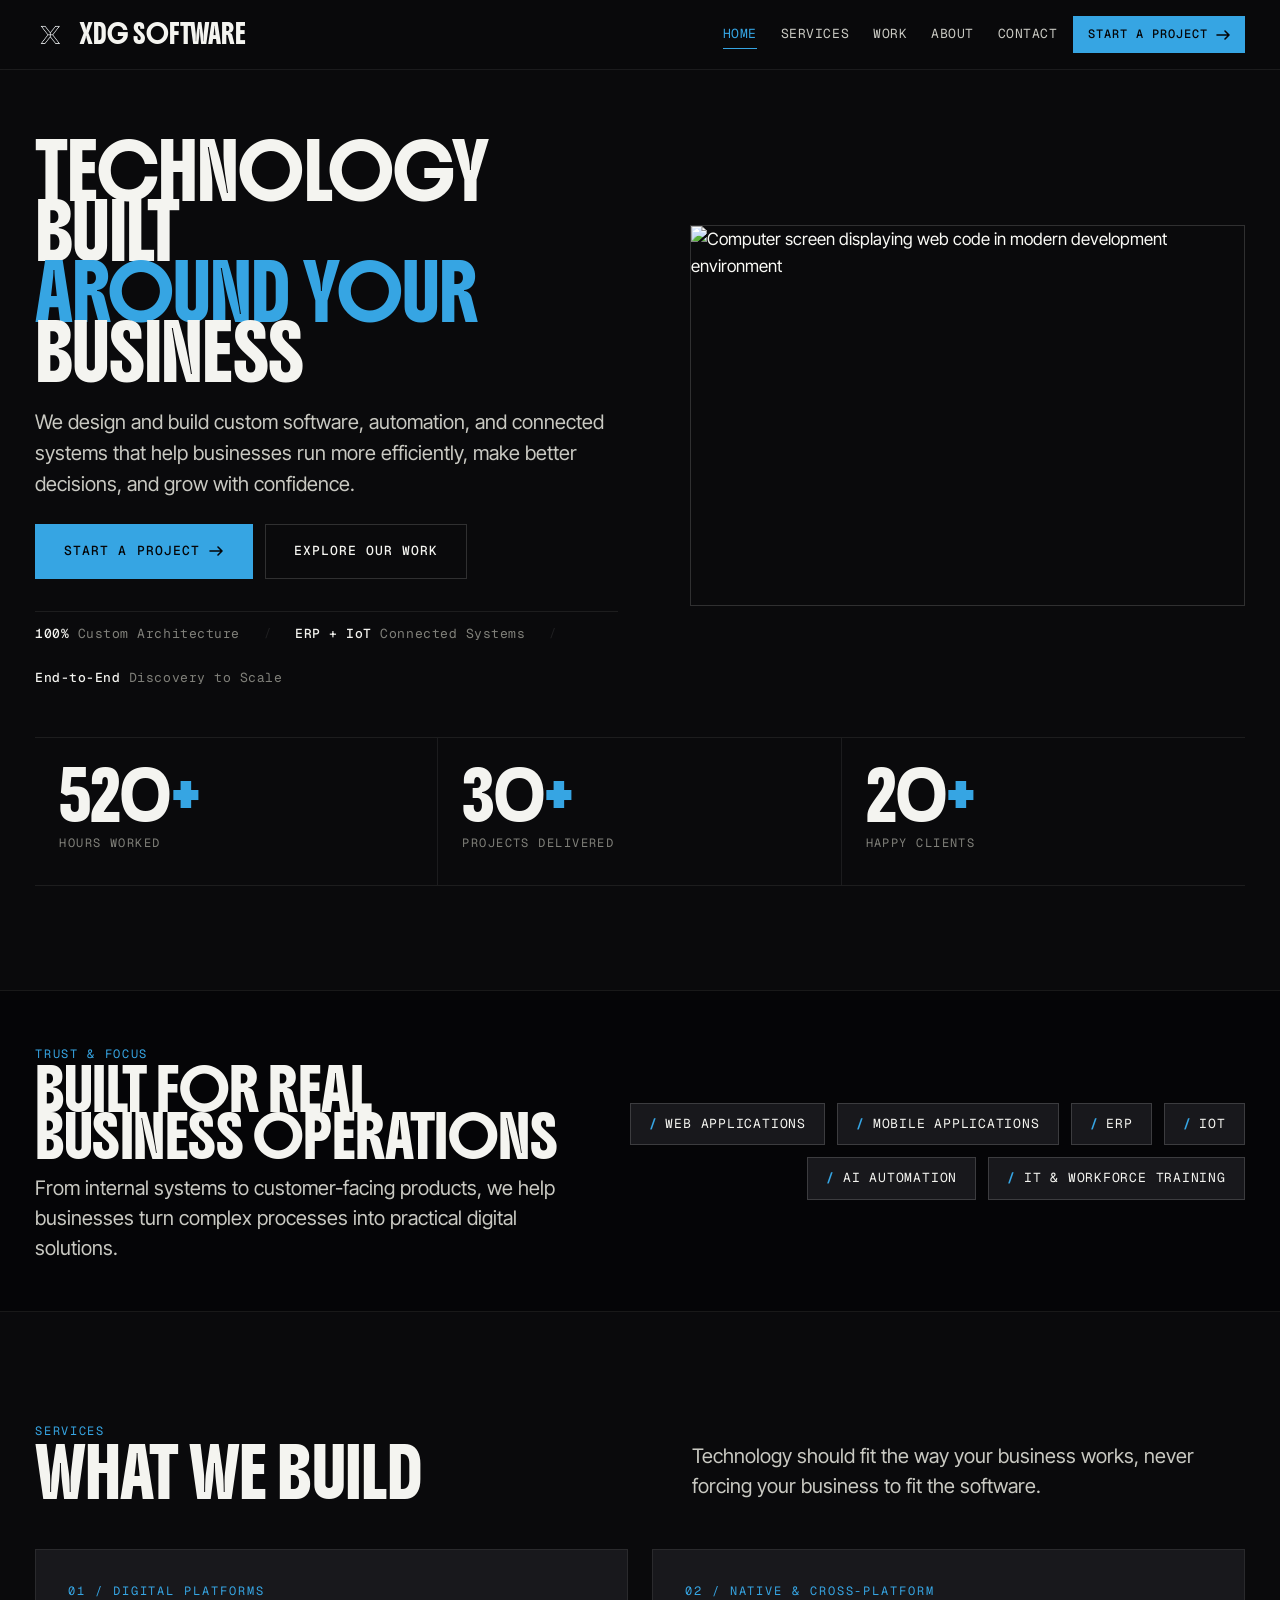
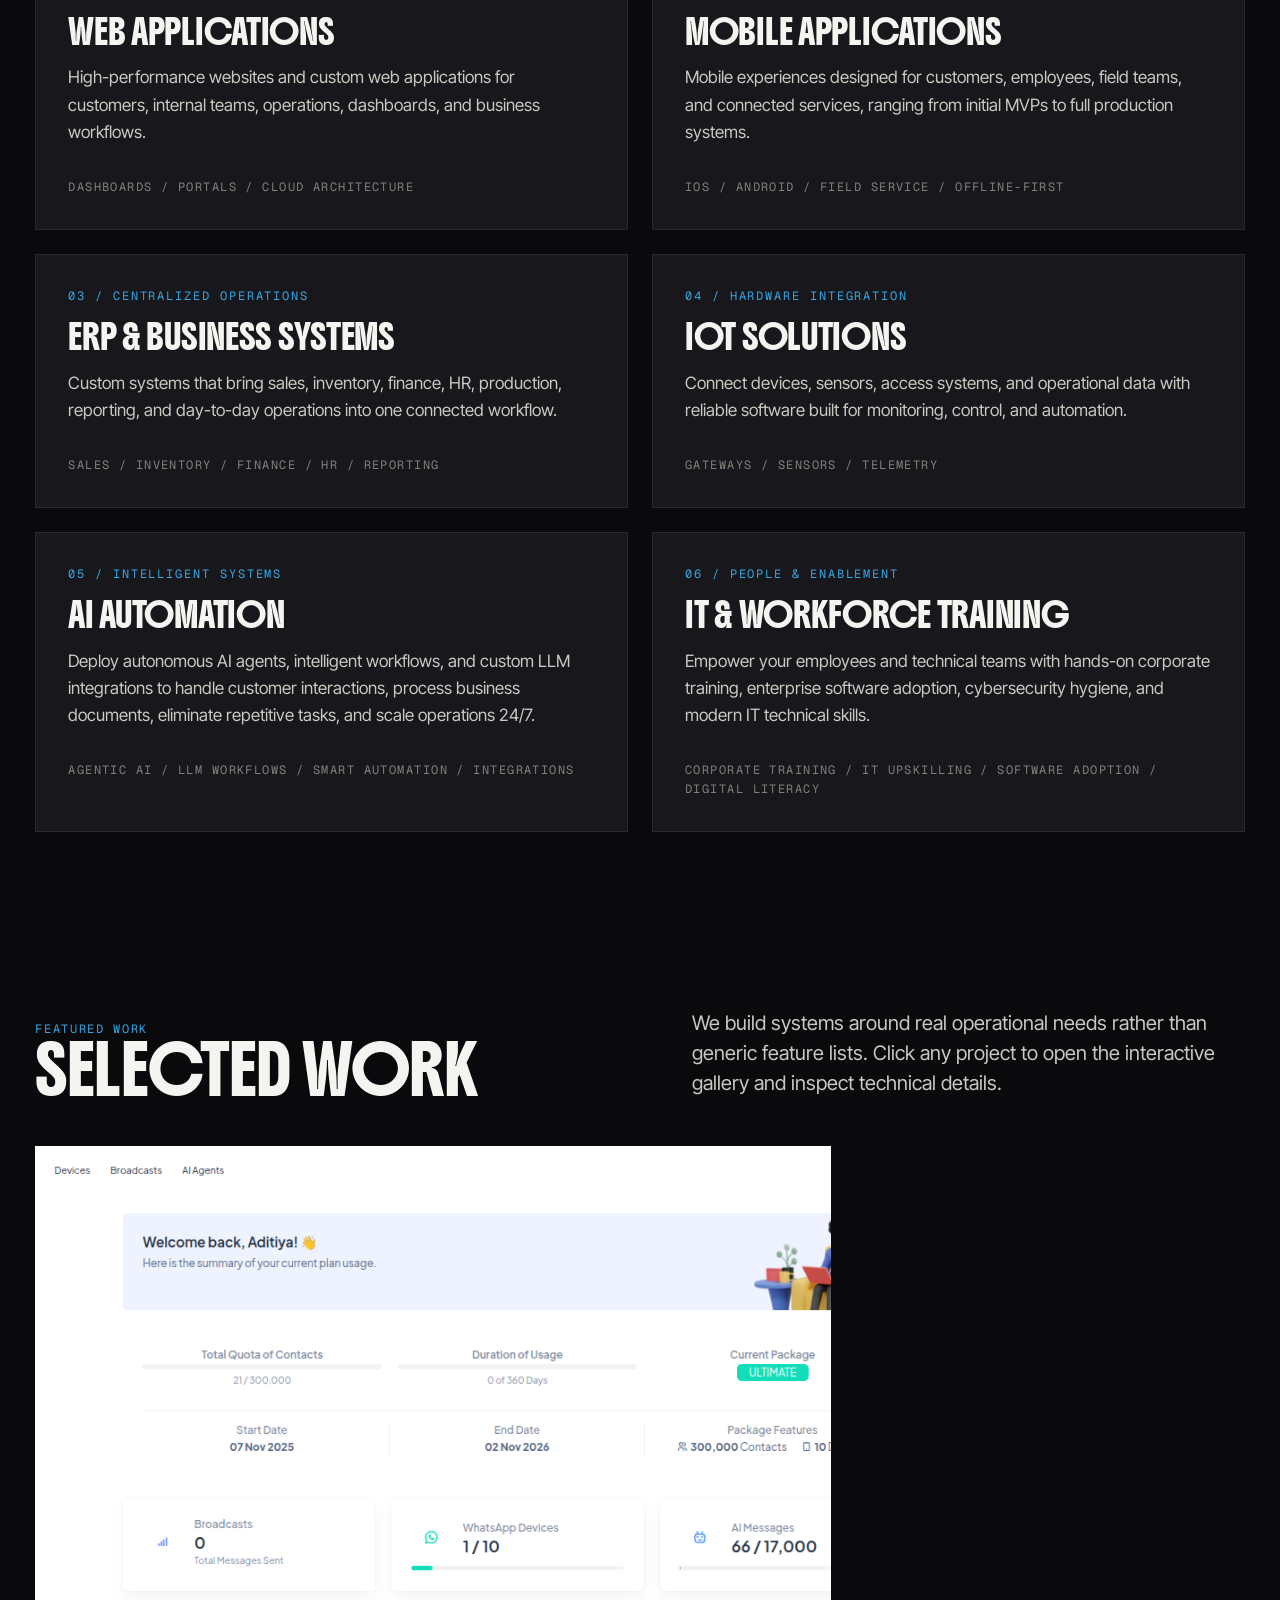
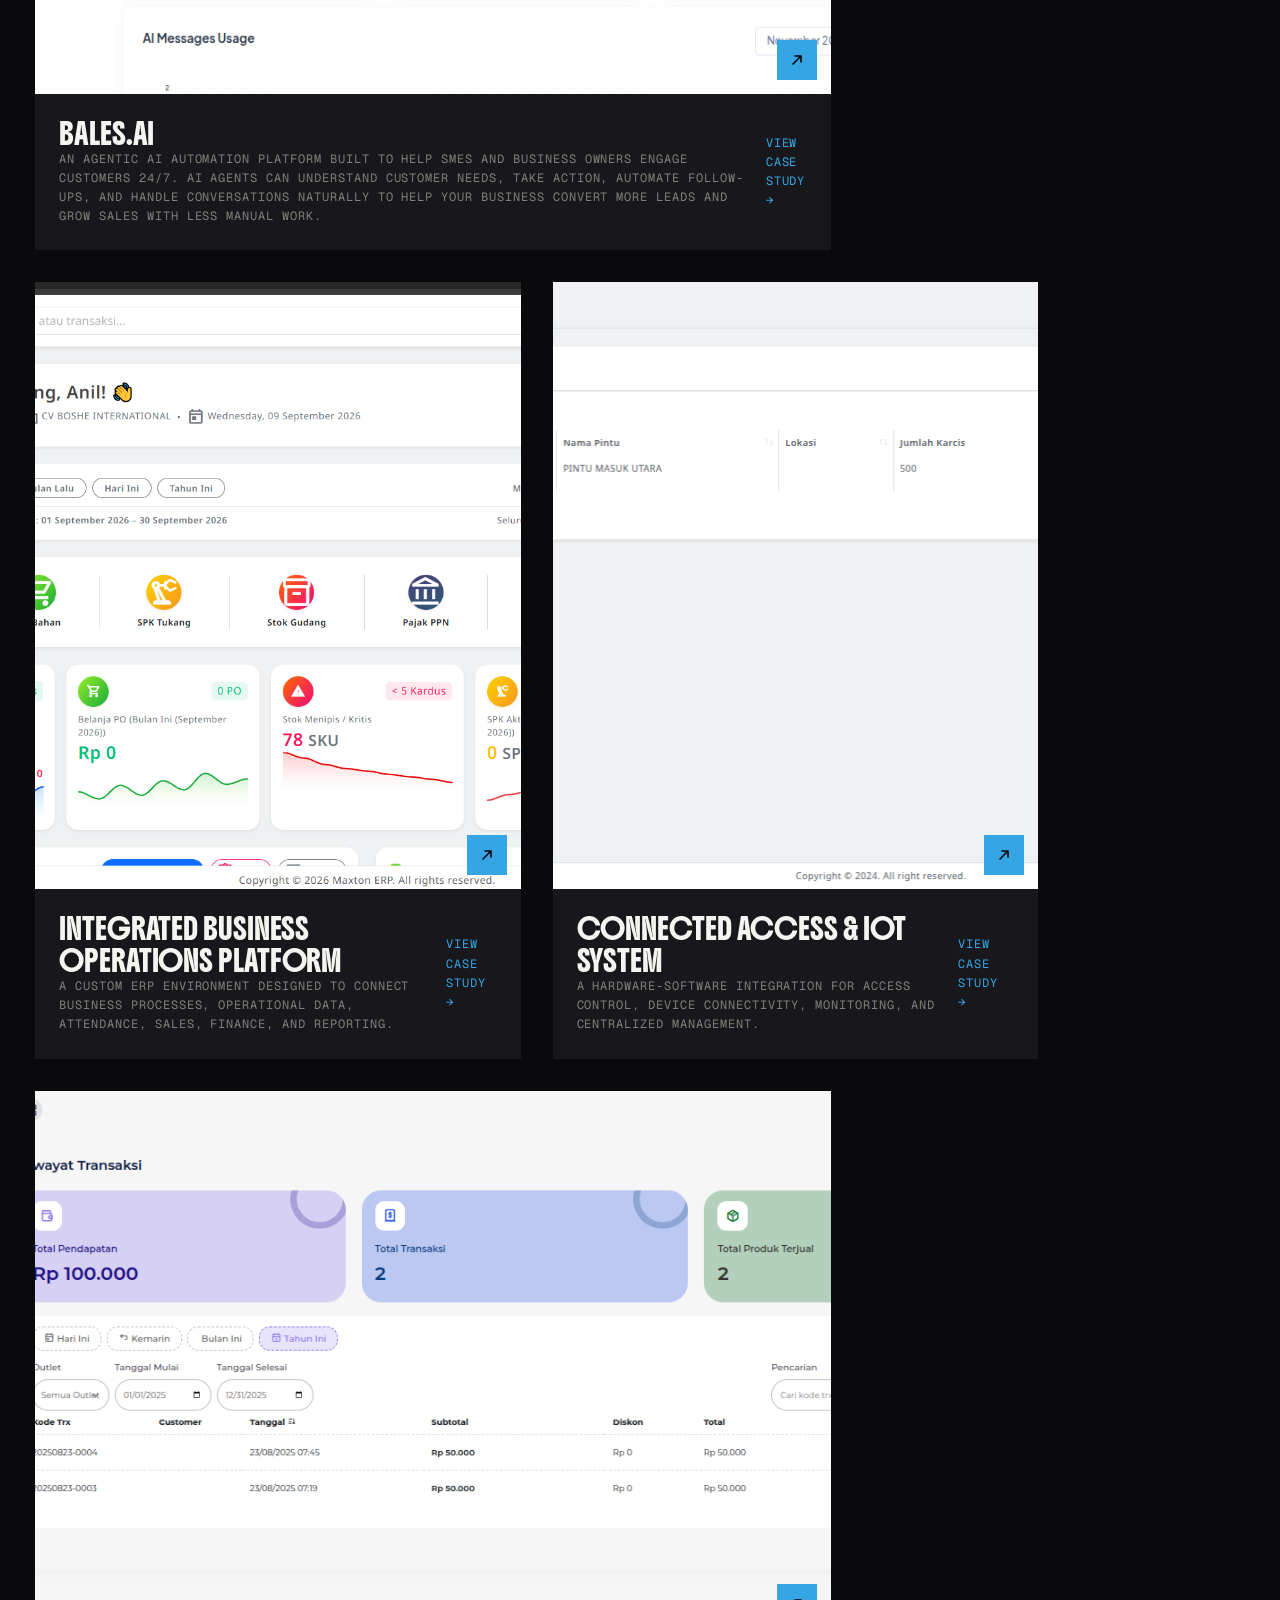
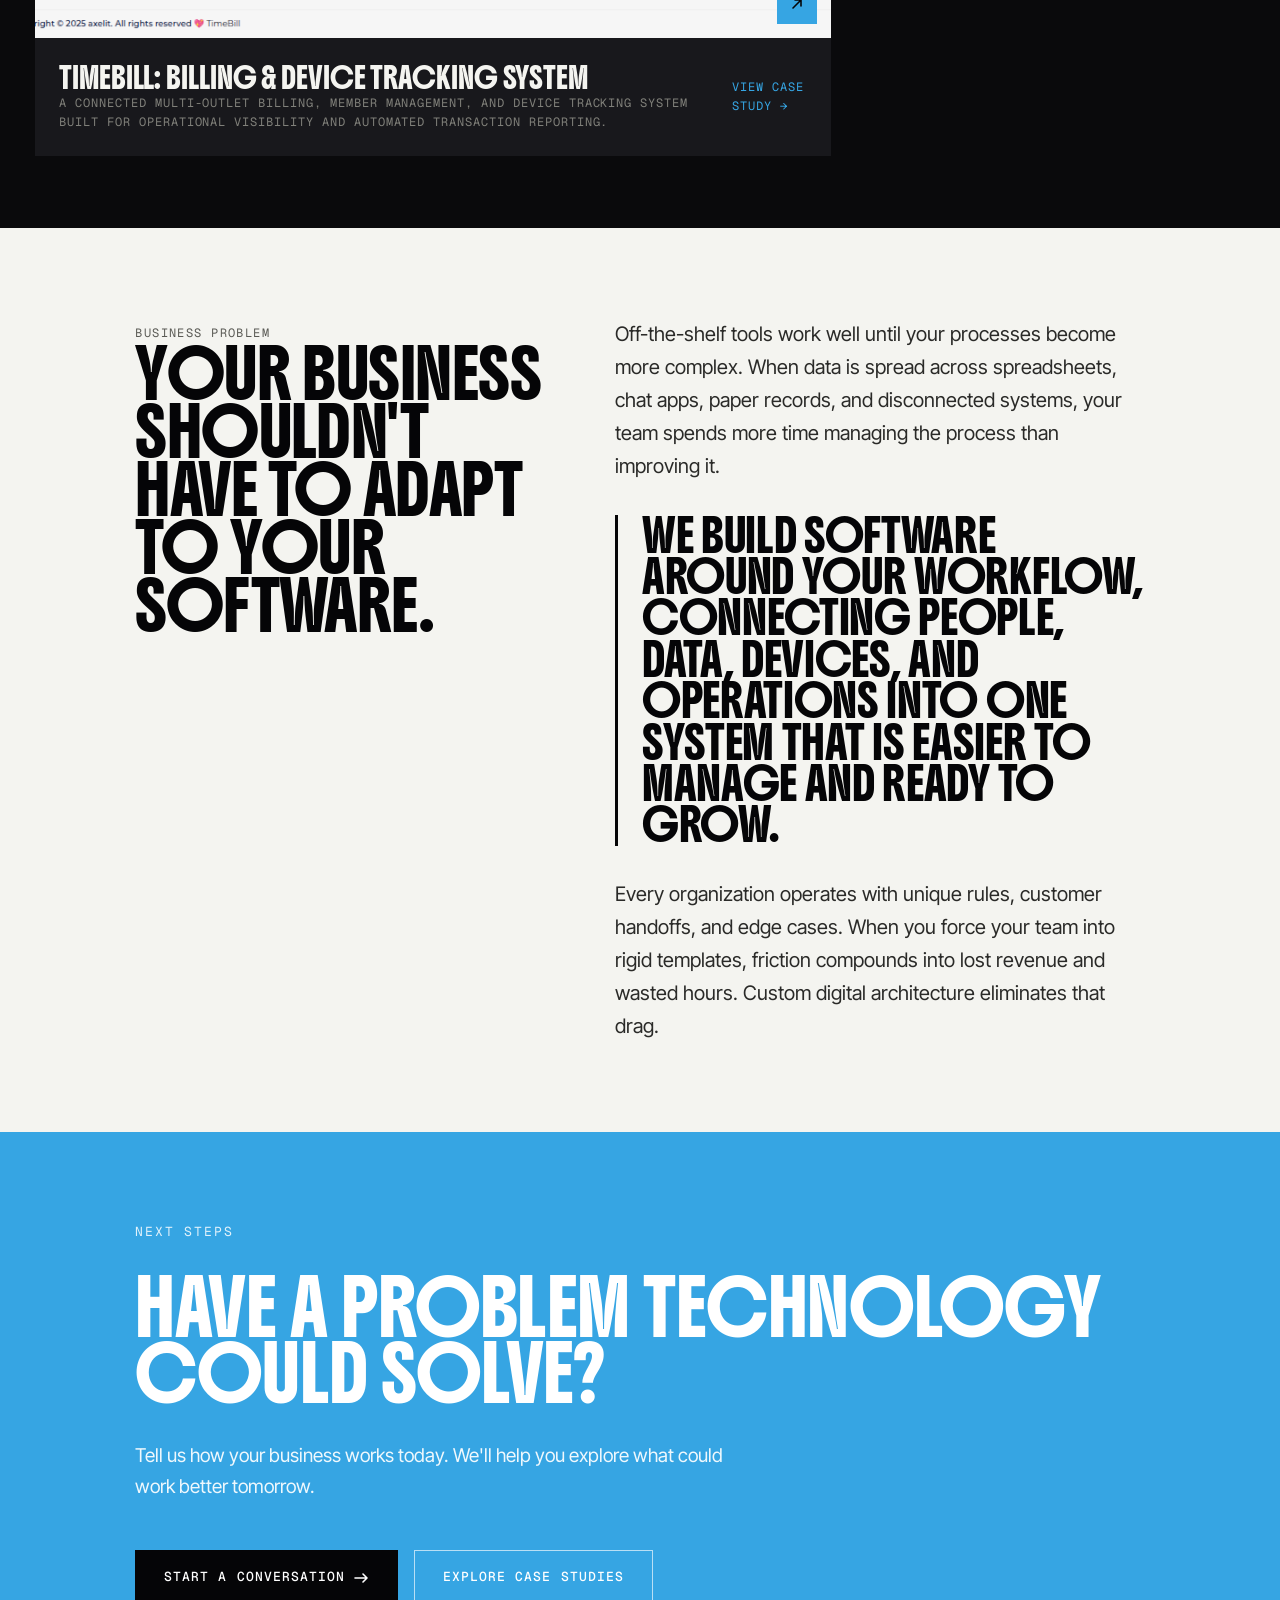
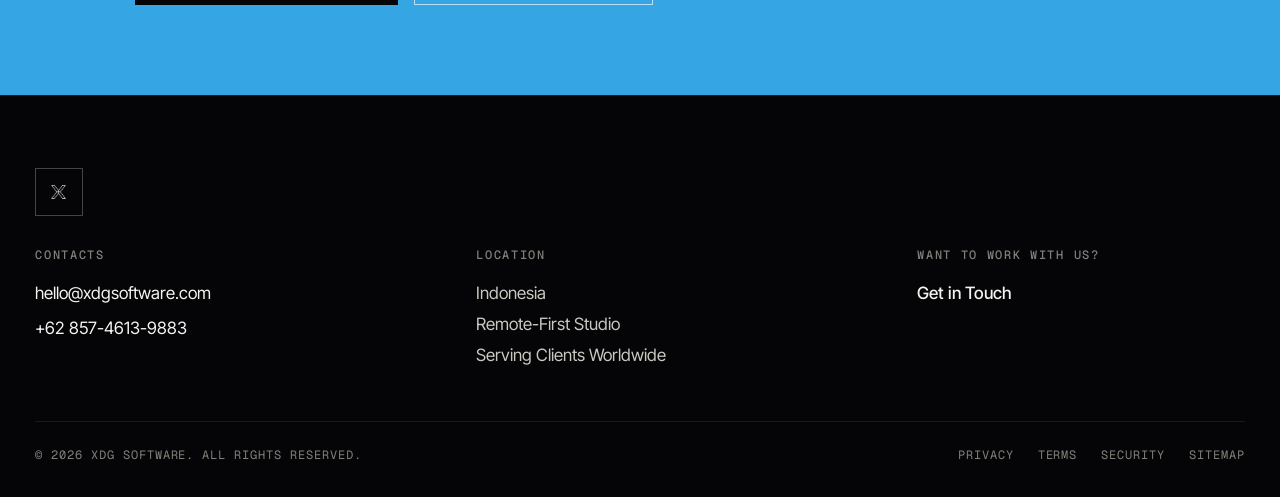
==== index.html @ 1c6751d5 "fix: change phone number" ====
<!doctype html>
<html lang="en">

<head>
  <meta charset="utf-8" />
  <meta name="viewport" content="width=device-width, initial-scale=1" />
  <title>XDG Software | Technology Built Around Your Business</title>
  <meta name="description"
    content="XDG Software is a B2B technology partner focused on custom software, web and mobile applications, ERP, IoT, automation, and system integration." />
  <link rel="preconnect" href="https://fonts.googleapis.com" />
  <link rel="preconnect" href="https://fonts.gstatic.com" crossorigin />
  <link rel="stylesheet"
    href="https://fonts.googleapis.com/css2?family=Boldonse&family=Inter+Tight:wght@400;500;600;700&family=Geist+Mono:wght@400;500&display=swap" />
  <link rel="icon" type="image/png" href="assets/img/xdg-logo.png" />
  <link rel="stylesheet" href="assets/css/styles.css" />
</head>

<body>
  <!-- Page Preloader with XDG Logo -->
  <div id="preloader" class="preloader" aria-hidden="true">
    <div class="preloader-inner">
      <div class="preloader-logo-wrap">
        <img src="assets/img/xdg-logo.png" alt="XDG Logo" class="preloader-logo" width="64" height="64" />
        <div class="preloader-glow"></div>
      </div>
      <div class="preloader-bar">
        <div class="preloader-progress"></div>
      </div>
      <div class="preloader-meta">
        <span>INITIALIZING</span>
        <span class="preloader-percent">0%</span>
      </div>
    </div>
  </div>

  <a class="skip-link" href="#main">Skip to content</a>

  <!-- Navigation -->
  <header class="site-header">
    <div class="container container--wide">
      <nav class="nav" aria-label="Primary">
        <a class="brand" href="index.html">
          <img class="brand-logo" src="assets/img/xdg-logo.png" alt="XDG Software Logo" width="32" height="32" />
          <span>XDG SOFTWARE</span>
        </a>
        <div class="nav-links" role="navigation">
          <a href="index.html" aria-current="page">Home</a>
          <a href="#services">Services</a>
          <a href="#work">Work</a>
          <a href="studio.html">About</a>
          <a href="contact.html">Contact</a>
        </div>
        <div class="nav-cta-row">
          <a href="contact.html" class="btn btn--primary btn--sm">Start a project
            <svg class="arrow" width="14" height="10" viewBox="0 0 14 10" fill="none" aria-hidden="true">
              <path d="M1 5h12m0 0L9 1m4 4L9 9" stroke="currentColor" stroke-width="1.6" stroke-linecap="round"
                stroke-linejoin="round" />
            </svg>
          </a>
          <button class="nav-toggle" aria-label="Open menu" aria-expanded="false" aria-controls="mobile-drawer"><span
              aria-hidden="true"></span></button>
        </div>
      </nav>
    </div>
  </header>

  <!-- Mobile Drawer -->
  <div class="mobile-drawer" id="mobile-drawer" aria-hidden="true">
    <button class="drawer-close" aria-label="Close menu">Close</button>
    <a href="index.html">Home</a>
    <a href="#services">Services</a>
    <a href="#work">Work</a>
    <a href="studio.html">About</a>
    <a href="contact.html">Contact</a>
  </div>

  <main id="main">

    <!-- HERO SECTION -->
    <section class="hero">
      <div class="container container--wide">
        <div class="hero-grid">
          <div class="hero-text">
           
            <h1 class="hero-headline">
              Technology Built<br />
              <span class="lime">Around Your</span><br />
              Business
            </h1>
            <p class="hero-sub">
              We design and build custom software, automation, and connected systems that help businesses run more
              efficiently, make better decisions, and grow with confidence.
            </p>
            <div class="hero-cta-row">
              <a class="btn btn--primary btn--lg" href="contact.html">Start a Project
                <svg class="arrow" width="16" height="10" viewBox="0 0 14 10" fill="none" aria-hidden="true">
                  <path d="M1 5h12m0 0L9 1m4 4L9 9" stroke="currentColor" stroke-width="1.6" stroke-linecap="round"
                    stroke-linejoin="round" />
                </svg>
              </a>
              <a class="btn btn--ghost btn--lg" href="#work">Explore Our Work</a>
            </div>
            <div class="hero-meta">
              <span><strong>100%</strong> Custom Architecture</span>
              <span class="meta-sep" aria-hidden="true">/</span>
              <span><strong>ERP + IoT</strong> Connected Systems</span>
              <span class="meta-sep" aria-hidden="true">/</span>
              <span><strong>End-to-End</strong> Discovery to Scale</span>
            </div>
          </div>

          <!-- Hero Media: Web Code Display -->
          <div class="hero-media reveal">
            <img src="assets/img/code/hero-code-unsplash-oxlxu2qukGE.jpg"
              alt="Computer screen displaying web code in modern development environment" width="1600" height="1067" />
          </div>
        </div>

        <!-- Stat Strip -->
        <div class="stat-strip">
          <div class="stat-cell">
            <div class="stat-num">520<span class="lime">+</span></div>
            <div class="stat-label">Hours Worked</div>
          </div>
          <div class="stat-cell">
            <div class="stat-num">30<span class="lime">+</span></div>
            <div class="stat-label">Projects Delivered</div>
          </div>
          <div class="stat-cell">
            <div class="stat-num">20<span class="lime">+</span></div>
            <div class="stat-label">Happy Clients</div>
          </div>
        </div>
      </div>
    </section>

    <!-- TRUST SECTION -->
    <section class="trust-strip">
      <div class="container container--wide">
        <div class="trust-inner">
          <div class="trust-copy">
            <span class="eyebrow">Trust &amp; Focus</span>
            <h2>Built for real business operations</h2>
            <p class="lede" style="margin: 0;">
              From internal systems to customer-facing products, we help businesses turn complex processes into
              practical digital solutions.
            </p>
          </div>
          <div class="trust-pills" aria-label="Core Capabilities">
            <span class="trust-pill">Web Applications</span>
            <span class="trust-pill">Mobile Applications</span>
            <span class="trust-pill">ERP</span>
            <span class="trust-pill">IoT</span>
            <span class="trust-pill">AI Automation</span>
            <span class="trust-pill">IT &amp; Workforce Training</span>
          </div>
        </div>
      </div>
    </section>

    <!-- SERVICES SECTION ("What We Build") -->
    <section id="services">
      <div class="container container--wide">
        <div class="section-head">
          <div>
            <span class="eyebrow">Services</span>
            <h2>What We Build</h2>
          </div>
          <p class="lede">
            Technology should fit the way your business works, never forcing your business to fit the software.
          </p>
        </div>

        <div class="cap-bento">
          <!-- Web Applications -->
          <article class="cap-card cap-card--wide reveal">
            <span class="cap-num">01 / Digital Platforms</span>
            <h3>Web Applications</h3>
            <p>High-performance websites and custom web applications for customers, internal teams, operations,
              dashboards, and business workflows.</p>
            <span class="label">Dashboards / Portals / Cloud Architecture</span>
          </article>

          <!-- Mobile Applications -->
          <article class="cap-card cap-card--wide reveal">
            <span class="cap-num">02 / Native &amp; Cross-Platform</span>
            <h3>Mobile Applications</h3>
            <p>Mobile experiences designed for customers, employees, field teams, and connected services, ranging from
              initial MVPs to full production systems.</p>
            <span class="label">iOS / Android / Field Service / Offline-First</span>
          </article>

          <!-- ERP & Business Systems -->
          <article class="cap-card cap-card--wide reveal">
            <span class="cap-num">03 / Centralized Operations</span>
            <h3>ERP &amp; Business Systems</h3>
            <p>Custom systems that bring sales, inventory, finance, HR, production, reporting, and day-to-day operations
              into one connected workflow.</p>
            <span class="label">Sales / Inventory / Finance / HR / Reporting</span>
          </article>

          <!-- IoT Solutions -->
          <article class="cap-card cap-card--wide reveal">
            <span class="cap-num">04 / Hardware Integration</span>
            <h3>IoT Solutions</h3>
            <p>Connect devices, sensors, access systems, and operational data with reliable software built for
              monitoring, control, and automation.</p>
            <span class="label">Gateways / Sensors / Telemetry</span>
          </article>

          <!-- AI Automation -->
          <article class="cap-card cap-card--wide reveal">
            <span class="cap-num">05 / Intelligent Systems</span>
            <h3>AI Automation</h3>
            <p>Deploy autonomous AI agents, intelligent workflows, and custom LLM integrations to handle customer
              interactions, process business documents, eliminate repetitive tasks, and scale operations 24/7.</p>
            <span class="label">Agentic AI / LLM Workflows / Smart Automation / Integrations</span>
          </article>

          <!-- IT & Workforce Training -->
          <article class="cap-card cap-card--wide reveal">
            <span class="cap-num">06 / People &amp; Enablement</span>
            <h3>IT &amp; Workforce Training</h3>
            <p>Empower your employees and technical teams with hands-on corporate training, enterprise software
              adoption, cybersecurity hygiene, and modern IT technical skills.</p>
            <span class="label">Corporate Training / IT Upskilling / Software Adoption / Digital Literacy</span>
          </article>
        </div>
      </div>
    </section>

    <!-- FEATURED WORK / SELECTED WORK -->
    <section id="work" class="snug">
      <div class="container container--wide">
        <div class="section-head">
          <div>
            <span class="eyebrow">Featured Work</span>
            <h2>Selected Work</h2>
          </div>
          <p class="lede">
            We build systems around real operational needs rather than generic feature lists. Click any project to open
            the interactive gallery and inspect technical details.
          </p>
        </div>

        <div class="work-grid">
          <!--Bales.ai -->
          <a class="work-item work-item--xl reveal" href="#work" data-open-project="bales"
            aria-label="View Sports & Live Operations Platform case study and screenshots gallery">
            <div class="wm">
              <img src="assets/img/projects/balesiaja/User/Dashboards-Bales-ai.png"
                alt="An Agentic AI platform that helps businesses automate customer conversations, lead engagement, and follow-ups across multiple channels. Bales.ai combines intelligent AI agents, real-time automation, and business integrations to engage customers 24/7, take action autonomously, and turn more conversations into sales" />
              <span class="wm-arrow" aria-hidden="true">
                <svg width="14" height="14" viewBox="0 0 14 14" fill="none">
                  <path d="M3 11L11 3M11 3H5M11 3V9" stroke="currentColor" stroke-width="1.6" stroke-linecap="round" />
                </svg>
              </span>
            </div>
            <div class="work-meta">
              <div>
                <div class="wm-title">Bales.ai</div>
                <div class="wm-cap">An Agentic AI automation platform built to help SMEs and business owners engage
                  customers 24/7. AI agents can understand customer needs, take action, automate follow-ups, and handle
                  conversations naturally to help your business convert more leads and grow sales with less manual work.
                </div>
              </div>
              <div class="wm-cap"><span class="lime-text">View Case Study &rarr;</span></div>
            </div>
          </a>

          <!-- Project 2: Integrated Business Operations Platform (ERP App) -->
          <a class="work-item work-item--md reveal" href="#work" data-open-project="erp"
            aria-label="View Integrated Business Operations Platform ERP case study and screenshots gallery">
            <div class="wm">
              <img src="assets/img/projects/erp/erp-dashboard.png"
                alt="Integrated Business Operations Platform ERP Dashboard showing enterprise metrics, ledger tables, and process management" />
              <span class="wm-arrow" aria-hidden="true">
                <svg width="14" height="14" viewBox="0 0 14 14" fill="none">
                  <path d="M3 11L11 3M11 3H5M11 3V9" stroke="currentColor" stroke-width="1.6" stroke-linecap="round" />
                </svg>
              </span>
            </div>
            <div class="work-meta">
              <div>
                <div class="wm-title">Integrated Business Operations Platform</div>
                <div class="wm-cap">A custom ERP environment designed to connect business processes, operational data,
                  attendance, sales, finance, and reporting.</div>
              </div>
              <div class="wm-cap"><span class="lime-text">View Case Study &rarr;</span></div>
            </div>
          </a>

          <!-- Project 3: Connected Access & IoT System (Smart Parking) -->
          <a class="work-item work-item--md reveal" href="#work" data-open-project="parking"
            aria-label="View Connected Access & IoT System case study and screenshots gallery">
            <div class="wm">
              <img src="assets/img/projects/parking/Manajemen-Data-Pintu-11-11-2025_09_57_AMshow.png"
                alt="Connected Access & IoT System door and gate telemetry control console" />
              <span class="wm-arrow" aria-hidden="true">
                <svg width="14" height="14" viewBox="0 0 14 14" fill="none">
                  <path d="M3 11L11 3M11 3H5M11 3V9" stroke="currentColor" stroke-width="1.6" stroke-linecap="round" />
                </svg>
              </span>
            </div>
            <div class="work-meta">
              <div>
                <div class="wm-title">Connected Access &amp; IoT System</div>
                <div class="wm-cap">A hardware-software integration for access control, device connectivity, monitoring,
                  and centralized management.</div>
              </div>
              <div class="wm-cap"><span class="lime-text">View Case Study &rarr;</span></div>
            </div>
          </a>

          <!-- Project 4: TimeBill: Billing & Device Tracking System -->
          <a class="work-item work-item--xl reveal" href="#work" data-open-project="timebill"
            aria-label="View TimeBill Billing & Device Tracking System case study and screenshots gallery">
            <div class="wm">
              <img src="assets/img/projects/timebill/trx-repos.png"
                alt="TimeBill transaction reporting and device billing management interface" />
              <span class="wm-arrow" aria-hidden="true">
                <svg width="14" height="14" viewBox="0 0 14 14" fill="none">
                  <path d="M3 11L11 3M11 3H5M11 3V9" stroke="currentColor" stroke-width="1.6" stroke-linecap="round" />
                </svg>
              </span>
            </div>
            <div class="work-meta">
              <div>
                <div class="wm-title">TimeBill: Billing &amp; Device Tracking System</div>
                <div class="wm-cap">A connected multi-outlet billing, member management, and device tracking system
                  built for operational visibility and automated transaction reporting.</div>
              </div>
              <div class="wm-cap"><span class="lime-text">View Case Study &rarr;</span></div>
            </div>
          </a>
        </div>
      </div>
    </section>

    <!-- BUSINESS PROBLEM SECTION (Reverse Tile Paper Section) -->
    <section class="chapter tile-section">
      <div class="container container--narrow">
        <div class="chapter-grid">
          <div>
            <span class="label">Business Problem</span>
            <h2>Your Business Shouldn't Have to Adapt to Your Software.</h2>
          </div>
          <div class="chapter-body">
            <p>
              Off-the-shelf tools work well until your processes become more complex. When data is spread across
              spreadsheets, chat apps, paper records, and disconnected systems, your team spends more time managing the
              process than improving it.
            </p>
            <blockquote class="pull-quote">
              We build software around your workflow, connecting people, data, devices, and operations into one system
              that is easier to manage and ready to grow.
            </blockquote>
            <p>
              Every organization operates with unique rules, customer handoffs, and edge cases. When you force your team
              into rigid templates, friction compounds into lost revenue and wasted hours. Custom digital architecture
              eliminates that drag.
            </p>
          </div>
        </div>
      </div>
    </section>



    <!-- FINAL CTA SECTION -->
    <section class="closing-cta">
      <div class="container container--narrow">
        <span class="label" style="color: rgba(255,255,255,0.85);">Next Steps</span>
        <h2>Have a Problem Technology Could Solve?</h2>
        <p class="lede">
          Tell us how your business works today. We'll help you explore what could work better tomorrow.
        </p>
        <div class="cta-row">
          <a class="btn btn--dark btn--lg" href="contact.html">Start a Conversation
            <svg class="arrow" width="16" height="10" viewBox="0 0 14 10" fill="none" aria-hidden="true">
              <path d="M1 5h12m0 0L9 1m4 4L9 9" stroke="currentColor" stroke-width="1.6" stroke-linecap="round"
                stroke-linejoin="round" />
            </svg>
          </a>
          <a class="btn btn--ghost btn--lg" href="#work">Explore Case Studies</a>
        </div>
      </div>
    </section>

  </main>

  <!-- Interactive Project Detail Gallery Modal -->
  <div class="modal-overlay" id="project-modal" aria-hidden="true" role="dialog" aria-modal="true">
    <div class="modal-window">
      <div class="modal-header">
        <div>
          <span class="modal-tag">Project Detail Gallery</span>
          <h3 class="modal-title">Project Title</h3>
        </div>
        <button class="modal-close-btn" aria-label="Close project modal">&times;</button>
      </div>
      <div class="modal-body">
        <div class="modal-main-image">
          <img src="" alt="Selected project preview screenshot" />
        </div>
        <div class="modal-thumbs" aria-label="Screenshot gallery thumbnails">
          <!-- Populated dynamically by site.js -->
        </div>
        <p class="modal-desc">Project description and operational details.</p>
      </div>
    </div>
  </div>

  <!-- FOOTER -->
  <footer class="site-footer">
    <div class="container container--wide">
      <div class="footer-header">
        <a href="index.html" class="footer-logo-circle" aria-label="XDG Software Home">
          <img src="assets/img/xdg-logo.png" alt="XDG Software Logo" width="24" height="24" />
        </a>
      </div>
      <div class="footer-top">
        <div class="footer-col">
          <h4>Contacts</h4>
          <div class="footer-contact-list">
            <a href="mailto:hello@xdgsoftware.com">hello@xdgsoftware.com</a>
            <a href="https://wa.me/6285746139883" target="_blank" rel="noopener">+62 857-4613-9883</a>
          </div>
        </div>
        <div class="footer-col">
          <h4>Location</h4>
          <p>Indonesia</p>
          <p>Remote-First Studio</p>
          <p>Serving Clients Worldwide</p>
        </div>
        <div class="footer-col">
          <h4>Want to work with us?</h4>
          <div>
            <a href="contact.html" class="footer-touch-link">Get in Touch</a>
          </div>
        </div>
      </div>
      <div class="footer-bottom">
        <span>&copy; 2026 XDG Software. All rights reserved.</span>
        <div class="footer-meta-links">
          <a href="#">Privacy</a>
          <a href="#">Terms</a>
          <a href="#">Security</a>
          <a href="#">Sitemap</a>
        </div>
      </div>
    </div>
  </footer>

  <script src="assets/js/site.js" defer></script>
</body>

</html>
---- assets/css/styles.css ----
/* ============================================================================
   Brivon — Modern Photography Studio HTML Template
   Free template by html.design.
   Visual direction: editorial-brutalist photography studio. Near-black ground
   throughout (#0A0A0C), paper-ivory text (#F4F4F0), one electric lime accent
   (#D4FF3D) used sparingly on tags, hover states, and signature micro-elements.
   Display in Boldonse (heavy condensed display, line-height 1.25), body in
   Inter Tight, captions in Geist Mono. Designed for commercial photographers,
   editorial studios, documentary teams, and visual-arts producers.
   No editorial serif, no cream zone, no warm earth — palette is intentionally
   cool-dark with one saturated accent.
   ============================================================================ */

/* ---------- 1. Tokens ---------------------------------------------------- */
:root {
  /* Palette — charcoal ground + electric lime accent.
     Distinct from every shipped html.design template. */
  --ink-000: #050507;
  /* deepest — used behind hero photo */
  --ink-deep: #0A0A0C;
  /* primary surface, body bg */
  --ink: #111114;
  /* default cards / sections */
  --ink-card: #18181C;
  /* elevated card body */
  --ink-elev: #232328;
  /* hover / next elevation */
  --ink-line: rgba(244, 244, 240, 0.08);
  --ink-line-soft: rgba(244, 244, 240, 0.04);
  --ink-rule: rgba(244, 244, 240, 0.16);

  --paper: #F4F4F0;
  /* primary text on dark */
  --paper-soft: #C9C9C2;
  /* secondary text */
  --paper-mute: #80807A;
  /* tertiary / captions */
  --paper-deep: #5A5A55;
  /* hairlines / quiet labels */
  --paper-tile: #F4F4F0;
  /* reverse-tile background */
  --paper-tile-2: #E5E5DE;
  /* alt reverse tile */

  --lime: #36a5e3;
  /* signature accent — electric lime */
  --lime-soft: #51b1e9;
  /* lighter variant */
  --lime-deep: #4090be;
  /* hover / pressed */
  --lime-glow: rgba(212, 255, 61, 0.20);

  --cobalt: #1A2EFF;
  /* tiny secondary — used once on prints CTA hover only */

  /* Semantic surfaces */
  --bg: var(--ink-deep);
  --bg-alt: var(--ink-000);
  --bg-card: var(--ink-card);
  --bg-elev: var(--ink-elev);
  --bg-tile: var(--paper-tile);
  /* reverse-mode sections */

  --fg: var(--paper);
  --fg-soft: var(--paper-soft);
  --fg-mute: var(--paper-mute);
  --fg-deep: var(--paper-deep);
  --fg-on-tile: var(--ink-deep);
  --fg-on-tile-mute: #5A5A55;

  --rule: var(--ink-line);
  --rule-strong: var(--ink-rule);
  --rule-lime: rgba(212, 255, 61, 0.35);

  --primary: var(--lime);
  --primary-deep: var(--lime-deep);
  --accent: var(--lime);

  /* Typography — Boldonse display, Inter Tight body, Geist Mono captions.
     Per memory: Boldonse needs line-height 1.25 minimum, never below 1.15. */
  --font-display: 'Boldonse', 'Inter Tight', system-ui, -apple-system, sans-serif;
  --font-body: 'Inter Tight', system-ui, -apple-system, 'Segoe UI', Roboto, sans-serif;
  --font-mono: 'Geist Mono', 'IBM Plex Mono', ui-monospace, 'SF Mono', Menlo, Consolas, monospace;

  --text-xs: 0.75rem;
  --text-sm: 0.8125rem;
  --text-base: clamp(1rem, 0.94rem + 0.28vw, 1.0625rem);
  --text-lg: clamp(1.125rem, 1rem + 0.45vw, 1.25rem);
  --text-xl: clamp(1.25rem, 1.1rem + 0.6vw, 1.5rem);
  --text-2xl: clamp(1.5rem, 1.25rem + 0.95vw, 2rem);
  --text-3xl: clamp(1.75rem, 1.35rem + 1.4vw, 2.5rem);
  --text-4xl: clamp(1.85rem, 1.35rem + 2vw, 3.25rem);
  --text-5xl: clamp(2.15rem, 1.5rem + 2.7vw, 4.25rem);
  --text-mega: clamp(2rem, 1.35rem + 2.4vw, 3.5rem);

  /* Spacing */
  --space-1: 0.25rem;
  --space-2: 0.5rem;
  --space-3: 0.75rem;
  --space-4: 1rem;
  --space-5: 1.5rem;
  --space-6: 2rem;
  --space-7: 3rem;
  --space-8: 4.5rem;
  --space-9: 6.5rem;
  --space-10: 9rem;
  --space-11: 12rem;

  --radius-xs: 0;
  --radius-sm: 0;
  --radius: 0;
  --radius-lg: 0;
  --radius-xl: 0;
  --radius-2xl: 0;
  --radius-full: 0;

  --container: 1340px;
  --container-wide: 1480px;
  --container-narrow: 1080px;
  --gutter: clamp(1.25rem, 1rem + 1.5vw, 2.25rem);

  --shadow-xs: 0 1px 2px rgba(0, 0, 0, 0.45);
  --shadow-sm: 0 4px 12px rgba(0, 0, 0, 0.4);
  --shadow: 0 16px 36px -12px rgba(0, 0, 0, 0.55);
  --shadow-md: 0 24px 56px -18px rgba(0, 0, 0, 0.55);
  --shadow-lg: 0 48px 96px -32px rgba(0, 0, 0, 0.6);
  --shadow-lime: 0 22px 60px -22px rgba(212, 255, 61, 0.25);

  --ease-out: cubic-bezier(0.16, 1, 0.3, 1);
  --ease-in-out: cubic-bezier(0.65, 0, 0.35, 1);
  --dur-fast: 180ms;
  --dur-base: 320ms;
  --dur-slow: 620ms;
}

/* ---------- 2. Reset / base --------------------------------------------- */
*,
*::before,
*::after {
  box-sizing: border-box;
  border-radius: 0 !important;
}

html {
  -webkit-text-size-adjust: 100%;
  scroll-behavior: smooth;
  background: var(--bg);
  overflow-x: hidden;
}

body {
  margin: 0;
  background: var(--bg);
  color: var(--fg);
  font-family: var(--font-body);
  font-size: var(--text-base);
  line-height: 1.6;
  -webkit-font-smoothing: antialiased;
  -moz-osx-font-smoothing: grayscale;
  text-rendering: optimizeLegibility;
  overflow-x: hidden;
  width: 100%;
}

img,
svg,
video {
  max-width: 100%;
  height: auto;
  display: block;
  border-radius: 0 !important;
  box-shadow: none !important;
}

blockquote,
figure {
  margin: 0;
  padding: 0;
}

a {
  color: inherit;
  text-decoration: none;
}

button {
  font: inherit;
  cursor: pointer;
  background: none;
  border: 0;
  color: inherit;
}

input,
textarea,
select {
  font: inherit;
  color: inherit;
  border-radius: 0 !important;
}

:focus-visible {
  outline: 2px solid var(--lime);
  outline-offset: 3px;
  border-radius: 0;
}

::selection {
  background: var(--lime);
  color: var(--ink-000);
}

.skip-link {
  position: absolute;
  left: -9999px;
  top: 0;
  background: var(--lime);
  color: var(--ink-000);
  padding: var(--space-3) var(--space-5);
  font-family: var(--font-mono);
  font-size: var(--text-sm);
  z-index: 999;
}

.skip-link:focus {
  left: var(--space-4);
  top: var(--space-4);
}

/* ---------- 3. Layout ---------------------------------------------------- */
.container {
  width: 100%;
  max-width: var(--container);
  margin-inline: auto;
  padding-inline: var(--gutter);
}

.container--wide {
  max-width: var(--container-wide);
}

.container--narrow {
  max-width: var(--container-narrow);
}

section {
  padding-block: var(--space-9);
}

section.compact {
  padding-block: var(--space-7);
}

section.snug {
  padding-block: var(--space-8);
}

.grid {
  display: grid;
  gap: var(--space-6);
}

.flex {
  display: flex;
}

.center-row {
  display: flex;
  align-items: center;
  gap: var(--space-4);
}

/* ---------- 4. Typography ----------------------------------------------- */
.eyebrow {
  font-family: var(--font-mono);
  font-size: var(--text-xs);
  letter-spacing: 0.14em;
  text-transform: uppercase;
  color: var(--lime);
  display: inline-flex;
  align-items: center;
  gap: var(--space-2);
}

.eyebrow .dot {
  display: none !important;
}

.eyebrow--on-tile {
  color: var(--fg-on-tile-mute);
}

.meta-sep {
  color: var(--rule-strong);
  font-family: var(--font-mono);
  font-size: var(--text-xs);
  opacity: 0.6;
}

h1,
h2,
h3,
h4 {
  font-family: var(--font-display);
  font-weight: 400;
  letter-spacing: -0.012em;
  margin: 0;
  /* Per memory: Boldonse-class display fonts require >= 1.2 line-height. */
  line-height: 1.25;
  text-transform: uppercase;
  word-break: break-word;
  overflow-wrap: break-word;
}

h1 {
  font-size: var(--text-5xl);
  line-height: 1.22;
}

h2 {
  font-size: var(--text-4xl);
  line-height: 1.25;
}

h3 {
  font-size: var(--text-2xl);
  line-height: 1.3;
}

h4 {
  font-size: var(--text-xl);
  line-height: 1.32;
}

p {
  margin: 0 0 var(--space-4);
}

p:last-child {
  margin-bottom: 0;
}

.lede {
  font-size: var(--text-lg);
  line-height: 1.5;
  color: var(--fg-soft);
  max-width: 62ch;
}

.mono {
  font-family: var(--font-mono);
  font-size: var(--text-sm);
  letter-spacing: 0.04em;
}

.label {
  font-family: var(--font-mono);
  font-size: var(--text-xs);
  text-transform: uppercase;
  letter-spacing: 0.12em;
  color: var(--fg-mute);
}

.label--lime {
  color: var(--lime);
}

/* ---------- 4b. Preloader ----------------------------------------------- */
.preloader {
  position: fixed;
  inset: 0;
  background: var(--ink-000);
  z-index: 99999;
  display: flex;
  align-items: center;
  justify-content: center;
  transition: opacity 0.45s var(--ease-out), visibility 0.45s var(--ease-out);
  pointer-events: all;
}

.preloader.fade-out {
  opacity: 0;
  visibility: hidden;
  pointer-events: none;
}

.preloader-inner {
  display: flex;
  flex-direction: column;
  align-items: center;
  gap: var(--space-4);
}

.preloader-logo-wrap {
  position: relative;
  display: flex;
  align-items: center;
  justify-content: center;
}

.preloader-logo {
  width: 64px;
  height: 64px;
  object-fit: contain;
  position: relative;
  z-index: 2;
  animation: preloaderPulse 1.6s ease-in-out infinite;
}

.preloader-glow {
  position: absolute;
  width: 90px;
  height: 90px;
  background: radial-gradient(circle, var(--lime) 0%, transparent 70%);
  opacity: 0.4;
  filter: blur(14px);
  animation: preloaderGlow 1.6s ease-in-out infinite;
}

.preloader-bar {
  width: 160px;
  height: 2px;
  background: rgba(244, 244, 240, 0.12);
  position: relative;
  overflow: hidden;
}

.preloader-progress {
  position: absolute;
  top: 0;
  left: 0;
  bottom: 0;
  width: 0%;
  background: var(--lime);
}

.preloader-meta {
  display: flex;
  align-items: center;
  justify-content: space-between;
  width: 160px;
  font-family: var(--font-mono);
  font-size: 0.6875rem;
  letter-spacing: 0.12em;
  text-transform: uppercase;
  color: var(--fg-mute);
}

.preloader-percent {
  color: var(--lime);
  font-weight: 500;
}

@keyframes preloaderPulse {

  0%,
  100% {
    transform: scale(0.96);
    opacity: 0.85;
  }

  50% {
    transform: scale(1.05);
    opacity: 1;
  }
}

@keyframes preloaderGlow {

  0%,
  100% {
    opacity: 0.25;
    transform: scale(0.85);
  }

  50% {
    opacity: 0.6;
    transform: scale(1.2);
  }
}

/* ---------- 5. Header / Nav --------------------------------------------- */
.site-header {
  position: sticky;
  top: 0;
  z-index: 50;
  background: rgba(10, 10, 12, 0.78);
  backdrop-filter: saturate(140%) blur(14px);
  -webkit-backdrop-filter: saturate(140%) blur(14px);
  border-bottom: 1px solid var(--rule);
}

.nav {
  display: flex;
  align-items: center;
  justify-content: space-between;
  gap: var(--space-4);
  padding-block: var(--space-4);
  width: 100%;
}

.brand {
  display: inline-flex;
  align-items: center;
  gap: var(--space-3);
  font-family: var(--font-display);
  font-size: 1.125rem;
  letter-spacing: -0.005em;
  text-transform: uppercase;
}

.brand-logo {
  width: 32px;
  height: 32px;
  border-radius: 0 !important;
  object-fit: cover;
  display: inline-block;
  vertical-align: middle;
  box-shadow: 0 2px 10px rgba(0, 0, 0, 0.5);
  transition: transform var(--dur-fast) var(--ease-out), border-color var(--dur-fast) var(--ease-out);
  flex-shrink: 0;
}

.brand:hover .brand-logo {
  transform: scale(1.06);
  border-color: var(--lime);
}

.brand-mark {
  width: 32px;
  height: 32px;
  background: url('../img/xdg-logo.png') center/cover no-repeat;
  display: inline-block;
  position: relative;
  border-radius: 0 !important;
  box-shadow: 0 2px 10px rgba(0, 0, 0, 0.5);
  border: 1px solid rgba(244, 244, 240, 0.15);
  transition: transform var(--dur-fast) var(--ease-out), border-color var(--dur-fast) var(--ease-out);
  flex-shrink: 0;
}

.brand:hover .brand-mark {
  transform: scale(1.06);
  border-color: var(--lime);
}

.nav-links {
  display: flex;
  gap: var(--space-5);
  margin-inline-start: auto;
  font-family: var(--font-mono);
  font-size: var(--text-sm);
  letter-spacing: 0.04em;
  text-transform: uppercase;
}

.nav-links a {
  color: var(--fg-soft);
  padding-block: 4px;
  border-bottom: 1px solid transparent;
  transition: color var(--dur-fast) var(--ease-out), border-color var(--dur-fast) var(--ease-out);
}

.nav-links a:hover {
  color: var(--fg);
  border-bottom-color: var(--lime);
}

.nav-links a[aria-current="page"] {
  color: var(--lime);
  border-bottom-color: var(--lime);
}

.nav-cta-row {
  display: flex;
  gap: var(--space-3);
  align-items: center;
}

.nav-toggle {
  display: none;
  width: 40px;
  height: 40px;
  align-items: center;
  justify-content: center;
  border: 1px solid var(--rule-strong);
  border-radius: 0 !important;
}

.nav-toggle span {
  width: 18px;
  height: 2px;
  background: var(--fg);
  position: relative;
}

.nav-toggle span::before,
.nav-toggle span::after {
  content: '';
  position: absolute;
  left: 0;
  right: 0;
  height: 2px;
  background: var(--fg);
}

.nav-toggle span::before {
  top: -6px;
}

.nav-toggle span::after {
  top: 6px;
}

.mobile-drawer {
  position: fixed;
  inset: 0;
  background: var(--ink-000);
  z-index: 200;
  padding: var(--space-7) var(--gutter);
  display: none;
  flex-direction: column;
  gap: var(--space-5);
  font-family: var(--font-display);
  font-size: var(--text-2xl);
  text-transform: uppercase;
}

.mobile-drawer.open {
  display: flex;
}

.mobile-drawer a {
  color: var(--fg);
}

.mobile-drawer a:hover {
  color: var(--lime);
}

.drawer-close {
  align-self: flex-end;
  font-family: var(--font-mono);
  font-size: var(--text-sm);
  letter-spacing: 0.12em;
  text-transform: uppercase;
  color: var(--fg-mute);
}

/* ---------- 6. Buttons -------------------------------------------------- */
.btn {
  display: inline-flex;
  align-items: center;
  gap: var(--space-2);
  padding: 12px 20px;
  border-radius: 0 !important;
  font-family: var(--font-mono);
  font-size: var(--text-sm);
  letter-spacing: 0.08em;
  text-transform: uppercase;
  font-weight: 500;
  border: 1px solid transparent;
  transition: background var(--dur-fast) var(--ease-out),
    color var(--dur-fast) var(--ease-out),
    border-color var(--dur-fast) var(--ease-out),
    transform var(--dur-fast) var(--ease-out);
  white-space: nowrap;
}

.btn--primary {
  background: var(--lime);
  color: var(--ink-000);
}

.btn--primary:hover {
  background: var(--lime-soft);
  transform: translateY(-1px);
}

.btn--ghost {
  background: transparent;
  color: var(--fg);
  border-color: var(--rule-strong);
}

.btn--ghost:hover {
  border-color: var(--lime);
  color: var(--lime);
}

.btn--ghost-on-tile {
  background: transparent;
  color: var(--fg-on-tile);
  border-color: rgba(10, 10, 12, 0.2);
}

.btn--ghost-on-tile:hover {
  border-color: var(--ink-000);
}

.btn--dark {
  background: var(--ink-000);
  color: var(--paper);
}

.btn--dark:hover {
  background: var(--ink-elev);
}

.btn--sm {
  padding: 8px 14px;
  font-size: var(--text-xs);
}

.btn--lg {
  padding: 16px 28px;
}

.btn .arrow {
  transition: transform var(--dur-fast) var(--ease-out);
}

.btn:hover .arrow {
  transform: translateX(3px);
}

/* ---------- 7. Hero ----------------------------------------------------- */
.hero {
  padding-block: var(--space-8) var(--space-9);
  background: var(--bg);
  position: relative;
  overflow: hidden;
}

.hero-grid {
  display: grid;
  grid-template-columns: minmax(0, 1.05fr) minmax(0, 1fr);
  gap: var(--space-8);
  align-items: center;
}

.hero-text>*+* {
  margin-top: var(--space-5);
}

.hero-headline {
  font-size: var(--text-mega);
  line-height: 1.15;
  text-transform: uppercase;
  letter-spacing: -0.018em;
}

.hero-headline .lime {
  color: var(--lime);
}

.hero-headline .slash {
  color: var(--paper-mute);
  font-weight: 400;
}

.hero-sub {
  color: var(--fg-soft);
  font-size: var(--text-lg);
  line-height: 1.55;
  max-width: 56ch;
}

.hero-cta-row {
  display: flex;
  flex-wrap: wrap;
  gap: var(--space-3);
}

.hero-meta {
  display: flex;
  flex-wrap: wrap;
  gap: var(--space-5);
  color: var(--fg-mute);
  font-family: var(--font-mono);
  font-size: var(--text-sm);
  letter-spacing: 0.04em;
  padding-top: var(--space-3);
  border-top: 1px solid var(--rule);
  margin-top: var(--space-6);
}

.hero-meta strong {
  color: var(--fg);
  font-weight: 500;
}

.hero-media {
  position: relative;
  justify-self: end;
  width: 100%;
  max-width: 660px;
  aspect-ratio: 16 / 11;
  border: 1px solid var(--rule-strong);
  border-radius: 0 !important;
  overflow: hidden;
  box-shadow: none !important;
  isolation: isolate;
}

.hero-media img {
  width: 100%;
  height: 100%;
  object-fit: cover;
  filter: contrast(1.05) saturate(0.95);
  border-radius: 0 !important;
  display: block;
}

.floating-tag {
  display: none !important;
}

/* ---------- 8. Stat strip ---------------------------------------------- */
.stat-strip {
  display: grid;
  grid-template-columns: repeat(3, 1fr);
  gap: 0;
  border-block: 1px solid var(--rule);
  margin-top: var(--space-7);
}

.stat-cell {
  padding: var(--space-6) var(--space-5);
  border-inline-end: 1px solid var(--rule);
  display: flex;
  flex-direction: column;
  gap: var(--space-3);
}

.stat-cell:last-child {
  border-inline-end: 0;
}

.stat-num {
  font-family: var(--font-display);
  font-size: var(--text-4xl);
  line-height: 1.1;
  text-transform: uppercase;
  letter-spacing: -0.018em;
}

.stat-num .lime {
  color: var(--lime);
}

.stat-label {
  font-family: var(--font-mono);
  font-size: var(--text-xs);
  letter-spacing: 0.12em;
  text-transform: uppercase;
  color: var(--fg-mute);
}

/* ---------- 9. Section headers ----------------------------------------- */
.section-head {
  display: grid;
  grid-template-columns: minmax(0, 1.1fr) minmax(0, 1fr);
  gap: var(--space-7);
  align-items: end;
  margin-bottom: var(--space-7);
}

.section-head h2 {
  font-size: var(--text-4xl);
  line-height: 1.22;
  text-transform: uppercase;
  letter-spacing: -0.018em;
}

.section-head .lede {
  max-width: 48ch;
}

/* ---------- 10. Work grid (selected work, archive) --------------------- */
.work-grid {
  display: grid;
  grid-template-columns: repeat(12, 1fr);
  gap: var(--space-6);
}

.work-item {
  position: relative;
  display: block;
  border-radius: 0 !important;
  overflow: hidden;
  background: var(--bg-card);
  isolation: isolate;
  box-shadow: none !important;
}

.work-item .wm {
  position: relative;
  width: 100%;
  aspect-ratio: 4 / 5;
  overflow: hidden;
  border-radius: 0 !important;
}

.work-item img {
  width: 100%;
  height: 100%;
  object-fit: cover;
  transition: transform var(--dur-slow) var(--ease-out), filter var(--dur-base) var(--ease-out);
  border-radius: 0 !important;
}

.work-item:hover img {
  transform: scale(1.04);
  filter: contrast(1.05);
}

.work-item .wm-pill {
  display: none !important;
}

.work-item .wm-arrow {
  position: absolute;
  bottom: 14px;
  right: 14px;
  width: 40px;
  height: 40px;
  background: var(--lime);
  color: var(--ink-000);
  border-radius: 0 !important;
  display: flex;
  align-items: center;
  justify-content: center;
  transition: transform var(--dur-fast) var(--ease-out);
}

.work-item:hover .wm-arrow {
  transform: translate(2px, -2px);
}

.work-meta {
  display: flex;
  align-items: center;
  justify-content: space-between;
  gap: var(--space-4);
  padding: var(--space-5);
  font-family: var(--font-mono);
}

.work-meta .wm-title {
  font-family: var(--font-display);
  font-size: var(--text-lg);
  text-transform: uppercase;
  letter-spacing: -0.005em;
  color: var(--fg);
}

.work-meta .wm-cap {
  font-size: var(--text-xs);
  letter-spacing: 0.08em;
  text-transform: uppercase;
  color: var(--fg-mute);
}

.work-item--xl {
  grid-column: span 8;
}

.work-item--lg {
  grid-column: span 7;
}

.work-item--md {
  grid-column: span 5;
}

.work-item--sm {
  grid-column: span 4;
}

.work-item--xl .wm {
  aspect-ratio: 16 / 11;
}

.work-item--lg .wm {
  aspect-ratio: 4 / 3;
}

/* ---------- 11. Reverse-mode tile (paper section) ---------------------- */
.tile-section {
  background: var(--bg-tile);
  color: var(--fg-on-tile);
  position: relative;
}

.tile-section .eyebrow {
  color: var(--fg-on-tile-mute);
}

.tile-section .eyebrow .dot {
  background: var(--ink-000);
}

.tile-section .lede {
  color: #2A2A28;
}

.tile-section h1,
.tile-section h2,
.tile-section h3,
.tile-section h4 {
  color: var(--ink-000);
}

.tile-section .label {
  color: var(--fg-on-tile-mute);
}

.tile-section .mono {
  color: #2A2A28;
}

.tile-section .btn--ghost {
  color: var(--ink-000);
  border-color: rgba(10, 10, 12, 0.25);
}

.tile-section .btn--ghost:hover {
  border-color: var(--ink-000);
}

.tile-section hr {
  border: 0;
  border-top: 1px solid rgba(10, 10, 12, 0.15);
}

/* ---------- 12. Chapter opener ----------------------------------------- */
.chapter {
  padding-block: clamp(3.5rem, 7vw, 6.5rem);
  width: 100%;
  overflow: hidden;
}

.chapter-grid {
  display: grid;
  grid-template-columns: minmax(0, 1fr) minmax(0, 1.3fr);
  gap: var(--space-8);
  align-items: start;
  width: 100%;
}

.chapter-grid>* {
  min-width: 0;
  max-width: 100%;
}

.chapter-grid h2 {
  font-size: clamp(1.85rem, 1.3rem + 2vw, 3rem);
  line-height: 1.25;
  word-break: break-word;
  overflow-wrap: break-word;
  max-width: 100%;
}

.chapter-grid .label {
  margin-bottom: var(--space-4);
}

.chapter-body {
  min-width: 0;
  max-width: 100%;
  width: 100%;
}

.chapter-body p {
  font-size: var(--text-lg);
  line-height: 1.65;
  color: var(--fg-soft);
  max-width: 60ch;
  word-break: break-word;
  overflow-wrap: break-word;
}

.tile-section .chapter-body p {
  color: #2A2A28;
}

.pull-quote {
  font-family: var(--font-display);
  font-size: clamp(1.25rem, 1rem + 1.2vw, 2rem);
  line-height: 1.32;
  text-transform: uppercase;
  letter-spacing: -0.01em;
  color: var(--fg);
  margin-block: var(--space-6);
  margin-inline: 0;
  padding-inline-start: var(--space-5);
  padding-inline-end: 0;
  border-inline-start: 3px solid var(--lime);
  max-width: 100%;
  width: 100%;
  box-sizing: border-box;
  word-break: break-word;
  overflow-wrap: break-word;
}

.tile-section .pull-quote {
  color: var(--ink-000);
  border-color: var(--ink-000);
}

.pull-quote cite {
  display: block;
  font-family: var(--font-mono);
  font-size: var(--text-xs);
  letter-spacing: 0.12em;
  text-transform: uppercase;
  color: var(--fg-mute);
  margin-top: var(--space-3);
  font-style: normal;
}

/* ---------- 13. Capability bento --------------------------------------- */
.cap-bento {
  display: grid;
  grid-template-columns: repeat(12, 1fr);
  gap: var(--space-5);
}

.cap-card {
  background: var(--bg-card);
  border: 1px solid var(--rule);
  border-radius: var(--radius-lg);
  padding: var(--space-6);
  display: flex;
  flex-direction: column;
  gap: var(--space-4);
  transition: border-color var(--dur-fast) var(--ease-out), background var(--dur-fast) var(--ease-out);
}

.cap-card .label {
  color: var(--fg-mute);
}

.cap-card h3 {
  font-size: var(--text-xl);
  line-height: 1.3;
  text-transform: uppercase;
}

.cap-card p {
  color: var(--fg-soft);
}

.cap-card .cap-num {
  font-family: var(--font-mono);
  font-size: var(--text-xs);
  letter-spacing: 0.16em;
  text-transform: uppercase;
  color: var(--lime);
}

.cap-card--wide {
  grid-column: span 6;
}

.cap-card--std {
  grid-column: span 3;
}

.cap-card--tall {
  grid-column: span 4;
  grid-row: span 2;
  aspect-ratio: 4 / 5;
  padding: 0;
  overflow: hidden;
}

.cap-card--tall img {
  width: 100%;
  height: 100%;
  object-fit: cover;
}

.cap-card--tall .cap-tall-meta {
  position: absolute;
  inset: auto 0 0 0;
  padding: var(--space-5);
  background: linear-gradient(180deg, transparent, rgba(10, 10, 12, 0.85));
  color: var(--paper);
}

.cap-card--tall {
  position: relative;
}

/* ---------- 14. Process / numbered steps ------------------------------- */
.process-grid {
  display: grid;
  grid-template-columns: repeat(4, 1fr);
  gap: var(--space-5);
  counter-reset: step;
}

.process-card {
  padding: var(--space-6);
  border: 1px solid var(--rule);
  border-radius: var(--radius);
  background: var(--bg-card);
  display: flex;
  flex-direction: column;
  gap: var(--space-3);
}

.process-card::before {
  counter-increment: step;
  content: "0" counter(step);
  font-family: var(--font-mono);
  font-size: var(--text-sm);
  letter-spacing: 0.12em;
  color: var(--lime);
}

.process-card h3 {
  font-size: var(--text-lg);
  text-transform: uppercase;
}

.process-card p {
  color: var(--fg-soft);
  font-size: var(--text-base);
}

/* ---------- 15. Split-image chapter ------------------------------------ */
.split {
  display: grid;
  grid-template-columns: minmax(0, 1fr) minmax(0, 1fr);
  gap: var(--space-8);
  align-items: center;
  padding-block: var(--space-9);
}

.split--reverse .split-text {
  order: 2;
}

.split-text {
  display: flex;
  flex-direction: column;
  gap: var(--space-5);
}

.split-text h2 {
  font-size: var(--text-3xl);
  line-height: 1.22;
  text-transform: uppercase;
}

.split-text p {
  color: var(--fg-soft);
  font-size: var(--text-base);
  line-height: 1.6;
}

.tile-section .split-text p {
  color: #2A2A28;
}

.split-fact-list {
  list-style: none;
  margin: 0;
  padding: 0;
  border-top: 1px solid var(--rule);
}

.tile-section .split-fact-list {
  border-top-color: rgba(10, 10, 12, 0.15);
}

.split-fact-list li {
  display: grid;
  grid-template-columns: 130px 1fr;
  gap: var(--space-4);
  padding-block: var(--space-3);
  border-bottom: 1px solid var(--rule);
  font-size: var(--text-sm);
}

.tile-section .split-fact-list li {
  border-bottom-color: rgba(10, 10, 12, 0.15);
}

.split-fact-list li b {
  font-family: var(--font-mono);
  font-weight: 500;
  letter-spacing: 0.08em;
  text-transform: uppercase;
  color: var(--fg-mute);
}

.tile-section .split-fact-list li b {
  color: var(--fg-on-tile-mute);
}

.split-img {
  position: relative;
  width: 100%;
  aspect-ratio: 4 / 5;
  border-radius: 0 !important;
  overflow: hidden;
  isolation: isolate;
  box-shadow: none !important;
}

.split-img img {
  width: 100%;
  height: 100%;
  object-fit: cover;
  border-radius: 0 !important;
}

.split-img .ft-corner {
  display: none !important;
}

/* ---------- 16. Press / logo strip ------------------------------------- */
.press-strip {
  display: grid;
  grid-template-columns: 220px 1fr;
  gap: var(--space-7);
  align-items: center;
  padding-block: var(--space-7);
  border-block: 1px solid var(--rule);
}

.press-strip .label {
  font-size: var(--text-xs);
}

.press-row {
  display: flex;
  flex-wrap: wrap;
  gap: var(--space-7);
  align-items: center;
  color: var(--fg-mute);
  font-family: var(--font-display);
  font-size: var(--text-xl);
  text-transform: uppercase;
  letter-spacing: -0.005em;
}

.press-row span {
  white-space: nowrap;
  transition: color var(--dur-fast) var(--ease-out);
}

.press-row span:hover {
  color: var(--fg);
}

/* ---------- 17. Pricing / service tiers --------------------------------- */
.tier-grid {
  display: grid;
  grid-template-columns: repeat(3, 1fr);
  gap: var(--space-5);
}

.tier-card {
  background: var(--bg-card);
  border: 1px solid var(--rule);
  border-radius: var(--radius-lg);
  padding: var(--space-6);
  display: flex;
  flex-direction: column;
  gap: var(--space-4);
}

.tier-card.featured {
  background: var(--paper-tile);
  color: var(--ink-000);
  border-color: var(--paper-tile);
  box-shadow: var(--shadow-lime);
}

.tier-card.featured .label,
.tier-card.featured .tier-meta,
.tier-card.featured .tier-list li,
.tier-card.featured p {
  color: #2A2A28;
}

.tier-card.featured .label {
  color: var(--fg-on-tile-mute);
}

.tier-card.featured .tier-list li::before {
  background: var(--ink-000);
}

.tier-card.featured h3 {
  color: var(--ink-000);
}

.tier-card .label {
  color: var(--fg-mute);
}

.tier-card h3 {
  font-size: var(--text-2xl);
  text-transform: uppercase;
}

.tier-meta {
  font-family: var(--font-mono);
  font-size: var(--text-sm);
  color: var(--fg-soft);
}

.tier-list {
  list-style: none;
  margin: 0;
  padding: 0;
  display: flex;
  flex-direction: column;
  gap: var(--space-3);
  font-size: var(--text-sm);
}

.tier-list li {
  display: flex;
  gap: var(--space-3);
  align-items: flex-start;
  color: var(--fg-soft);
}

.tier-list li::before {
  content: '';
  width: 6px;
  height: 6px;
  margin-top: 8px;
  background: var(--lime);
  border-radius: 0 !important;
  flex-shrink: 0;
}

.tier-card.featured .tier-list li {
  color: #2A2A28;
}

.tier-divider {
  border: 0;
  border-top: 1px solid var(--rule);
  margin-block: var(--space-3);
}

.tier-card.featured .tier-divider {
  border-top-color: rgba(10, 10, 12, 0.15);
}

/* ---------- 18. Forms --------------------------------------------------- */
.form-card {
  background: var(--bg-card);
  border: 1px solid var(--rule);
  border-radius: var(--radius-lg);
  padding: var(--space-7);
  display: grid;
  gap: var(--space-5);
}

.form-row {
  display: grid;
  grid-template-columns: 1fr 1fr;
  gap: var(--space-5);
}

.form-row--full {
  grid-template-columns: 1fr;
}

.form-field {
  display: flex;
  flex-direction: column;
  gap: var(--space-2);
}

.form-field label {
  font-family: var(--font-mono);
  font-size: var(--text-xs);
  letter-spacing: 0.12em;
  text-transform: uppercase;
  color: var(--fg-mute);
}

.form-field input,
.form-field textarea,
.form-field select {
  background: var(--ink-000);
  border: 1px solid var(--rule-strong);
  border-radius: var(--radius);
  padding: 14px 16px;
  color: var(--fg);
  transition: border-color var(--dur-fast) var(--ease-out), background var(--dur-fast) var(--ease-out);
  font-family: var(--font-body);
}

.form-field input::placeholder,
.form-field textarea::placeholder {
  color: var(--fg-deep);
}

.form-field input:focus,
.form-field textarea:focus,
.form-field select:focus {
  outline: 0;
  border-color: var(--lime);
  background: var(--ink-elev);
}

.form-field textarea {
  resize: vertical;
  min-height: 140px;
}

.form-actions {
  display: flex;
  flex-wrap: wrap;
  gap: var(--space-4);
  align-items: center;
  justify-content: space-between;
  padding-top: var(--space-4);
  border-top: 1px solid var(--rule);
}

.form-actions small {
  color: var(--fg-mute);
  font-family: var(--font-mono);
  font-size: var(--text-xs);
  letter-spacing: 0.06em;
}

/* ---------- 19. FAQ ----------------------------------------------------- */
.faq-grid {
  display: grid;
  grid-template-columns: repeat(2, 1fr);
  gap: var(--space-4);
}

.faq-card {
  background: var(--bg-card);
  border: 1px solid var(--rule);
  border-radius: var(--radius);
  padding: var(--space-5) var(--space-6);
}

.faq-card h3 {
  font-size: var(--text-lg);
  line-height: 1.3;
  text-transform: uppercase;
  margin-bottom: var(--space-3);
}

.faq-card p {
  color: var(--fg-soft);
  font-size: var(--text-sm);
}

/* ---------- 20. Journal / notes grid ----------------------------------- */
.journal-grid {
  display: grid;
  grid-template-columns: repeat(3, 1fr);
  gap: var(--space-6);
}

.journal-card {
  display: flex;
  flex-direction: column;
  gap: var(--space-4);
  border-top: 1px solid var(--rule);
  padding-top: var(--space-5);
}

.journal-card .j-img {
  width: 100%;
  aspect-ratio: 4 / 3;
  border-radius: 0 !important;
  overflow: hidden;
  box-shadow: none !important;
}

.journal-card .j-img img {
  width: 100%;
  height: 100%;
  object-fit: cover;
  border-radius: 0 !important;
}

.journal-card h3 {
  font-size: var(--text-xl);
  line-height: 1.3;
  text-transform: uppercase;
}

.journal-card .j-meta {
  display: flex;
  gap: var(--space-3);
  font-family: var(--font-mono);
  font-size: var(--text-xs);
  letter-spacing: 0.08em;
  text-transform: uppercase;
  color: var(--fg-mute);
}

/* ---------- 21. Awards strip ------------------------------------------- */
.awards-strip {
  display: grid;
  grid-template-columns: repeat(4, 1fr);
  border-block: 1px solid var(--rule);
}

.award-cell {
  padding: var(--space-6) var(--space-4);
  border-inline-end: 1px solid var(--rule);
  display: flex;
  flex-direction: column;
  gap: var(--space-2);
  text-align: left;
}

.award-cell:last-child {
  border-inline-end: 0;
}

.award-num {
  font-family: var(--font-display);
  font-size: var(--text-3xl);
  line-height: 1.1;
  text-transform: uppercase;
  color: var(--lime);
}

.award-label {
  font-family: var(--font-mono);
  font-size: var(--text-xs);
  letter-spacing: 0.12em;
  text-transform: uppercase;
  color: var(--fg-mute);
}

/* ---------- 22. Team grid ---------------------------------------------- */
.team-grid {
  display: grid;
  grid-template-columns: repeat(4, 1fr);
  gap: var(--space-6);
}

.team-card {
  display: flex;
  flex-direction: column;
  gap: var(--space-3);
}

.team-card .t-img {
  width: 100%;
  aspect-ratio: 4 / 5;
  border-radius: var(--radius);
  overflow: hidden;
  background: var(--ink-card);
}

.team-card .t-img img {
  width: 100%;
  height: 100%;
  object-fit: cover;
  filter: grayscale(0.3);
  transition: filter var(--dur-base) var(--ease-out);
}

.team-card:hover .t-img img {
  filter: grayscale(0);
}

.team-card h3 {
  font-size: var(--text-base);
  text-transform: uppercase;
  letter-spacing: -0.005em;
}

.team-card .t-role {
  font-family: var(--font-mono);
  font-size: var(--text-xs);
  letter-spacing: 0.08em;
  text-transform: uppercase;
  color: var(--fg-mute);
}

/* ---------- 23. Contact channels bento --------------------------------- */
.channel-grid {
  display: grid;
  grid-template-columns: repeat(3, 1fr);
  gap: var(--space-5);
}

.channel-card {
  background: var(--bg-card);
  border: 1px solid var(--rule);
  border-radius: var(--radius-lg);
  padding: var(--space-6);
  display: flex;
  flex-direction: column;
  gap: var(--space-4);
}

.channel-card .label {
  color: var(--lime);
}

.channel-card h3 {
  font-size: var(--text-xl);
  text-transform: uppercase;
}

.channel-card p {
  color: var(--fg-soft);
  font-size: var(--text-sm);
}

.channel-card .channel-line {
  font-family: var(--font-mono);
  font-size: var(--text-sm);
  color: var(--fg);
  letter-spacing: 0.04em;
}

.channel-card a.channel-line:hover {
  color: var(--lime);
}

/* ---------- 24. Closing CTA -------------------------------------------- */
.closing-cta {
  background: var(--lime);
  color: #ffffff;
  padding-block: clamp(3.5rem, 7vw, 6rem);
}

.closing-cta .container {
  display: grid;
  gap: clamp(1.25rem, 2.5vw, 2rem);
}

.closing-cta .label {
  color: rgba(255, 255, 255, 0.85) !important;
  font-size: clamp(0.75rem, 0.7rem + 0.2vw, 0.8125rem);
  letter-spacing: 0.14em;
}

.closing-cta h2 {
  font-size: clamp(1.85rem, 1.25rem + 2.5vw, 3.25rem);
  line-height: 1.28;
  letter-spacing: -0.01em;
  text-transform: uppercase;
  color: #ffffff;
  max-width: 26ch;
  word-break: break-word;
  overflow-wrap: break-word;
}

.closing-cta .lede {
  color: rgba(255, 255, 255, 0.92);
  max-width: 54ch;
  font-size: clamp(1rem, 0.95rem + 0.35vw, 1.1875rem);
  line-height: 1.65;
}

.closing-cta .cta-row {
  display: flex;
  flex-wrap: wrap;
  gap: var(--space-4);
  align-items: center;
}

.closing-cta .btn--dark {
  background: var(--ink-000);
  color: #ffffff;
  border: 1px solid var(--ink-000);
}

.closing-cta .btn--dark:hover {
  background: #ffffff;
  color: var(--ink-000);
  border-color: #ffffff;
}

.closing-cta .btn--ghost {
  background: transparent;
  border-color: rgba(255, 255, 255, 0.65);
  color: #ffffff;
}

.closing-cta .btn--ghost:hover {
  background: #ffffff;
  color: var(--ink-000);
  border-color: #ffffff;
}

/* ---------- 25. Footer -------------------------------------------------- */
.site-footer {
  background: var(--bg-alt);
  padding-block: var(--space-8) var(--space-6);
  border-top: 1px solid var(--rule);
}

.footer-header {
  margin-bottom: var(--space-6);
}

.footer-logo-circle {
  width: 48px;
  height: 48px;
  border-radius: 50%;
  border: 1px solid rgba(255, 255, 255, 0.25);
  display: inline-flex;
  align-items: center;
  justify-content: center;
  transition: border-color var(--transition-fast), transform var(--transition-fast), background-color var(--transition-fast);
}

.footer-logo-circle:hover {
  border-color: var(--lime);
  background-color: rgba(255, 255, 255, 0.04);
  transform: scale(1.05);
}

.footer-logo-circle img {
  width: 24px;
  height: 24px;
  object-fit: contain;
  display: block;
}

.footer-top {
  display: grid;
  grid-template-columns: 1.2fr 1.2fr 1fr;
  gap: var(--space-7);
  padding-bottom: var(--space-7);
  border-bottom: 1px solid var(--rule);
}

.footer-col h4,
.footer-top h4 {
  font-family: var(--font-mono);
  font-size: var(--text-xs);
  letter-spacing: 0.14em;
  text-transform: uppercase;
  color: var(--fg-mute);
  margin-bottom: var(--space-4);
  font-weight: 500;
}

.footer-col p {
  color: var(--fg-soft);
  font-size: var(--text-base);
  line-height: 1.6;
  margin: 0 0 var(--space-1) 0;
}

.footer-contact-list {
  display: flex;
  flex-direction: column;
  gap: var(--space-2);
}

.footer-col a {
  color: var(--fg);
  font-size: var(--text-base);
  text-decoration: none;
  transition: color var(--transition-fast);
}

.footer-col a:hover {
  color: var(--lime);
}

.footer-touch-link {
  font-size: var(--text-base);
  color: var(--fg);
  font-weight: 500;
  display: inline-flex;
  align-items: center;
  gap: var(--space-2);
  transition: color var(--transition-fast), transform var(--transition-fast);
}

.footer-touch-link:hover {
  color: var(--lime);
  transform: translateX(2px);
}

.footer-brand {
  display: flex;
  flex-direction: column;
  gap: var(--space-4);
}

.footer-brand .brand {
  font-size: var(--text-2xl);
  text-transform: uppercase;
}

.footer-brand p {
  color: var(--fg-soft);
  font-size: var(--text-sm);
  max-width: 32ch;
}

.footer-bottom {
  display: flex;
  flex-wrap: wrap;
  gap: var(--space-4);
  justify-content: space-between;
  align-items: center;
  padding-top: var(--space-5);
  color: var(--fg-mute);
  font-family: var(--font-mono);
  font-size: var(--text-xs);
  letter-spacing: 0.08em;
  text-transform: uppercase;
}

.footer-bottom .footer-meta-links {
  display: flex;
  gap: var(--space-5);
}

.footer-bottom a:hover {
  color: var(--lime);
}

/* ---------- 26. Misc helpers ------------------------------------------- */
.divider {
  border: 0;
  border-top: 1px solid var(--rule);
  margin: 0;
}

.hidden {
  display: none;
}

.lime-text {
  color: var(--lime);
}

/* ---------- 27. XDG Landing Custom Components -------------------------- */
/* Hero Interactive Animation Stage (Clean, minimal, inspired by eyesimple.us & biru.co.id) */
.hero-interactive-stage {
  position: relative;
  width: 100%;
  max-width: 660px;
  aspect-ratio: 16 / 11;
  background: #09090b;
  border: 1px solid var(--rule-strong);
  overflow: hidden;
  display: flex;
  flex-direction: column;
  justify-content: space-between;
  border-radius: 0 !important;
  box-shadow: none !important;
}

#tech-canvas {
  position: absolute;
  inset: 0;
  width: 100%;
  height: 100%;
  display: block;
  cursor: crosshair;
}

.tech-stage-overlay {
  position: relative;
  z-index: 2;
  pointer-events: none;
  display: flex;
  flex-direction: column;
  justify-content: space-between;
  height: 100%;
  padding: var(--space-4);
}

.tech-status-row {
  display: inline-flex;
  align-items: center;
  gap: var(--space-3);
  font-family: var(--font-mono);
  font-size: var(--text-xs);
  letter-spacing: 0.1em;
  text-transform: uppercase;
  color: var(--fg);
  background: rgba(10, 10, 12, 0.85);
  padding: 8px 16px;
  border: 1px solid var(--rule-strong);
  width: fit-content;
  backdrop-filter: blur(8px);
  border-radius: 0 !important;
  box-shadow: none !important;
}

.tech-live-box {
  width: 8px;
  height: 8px;
  background: var(--lime);
  display: inline-block;
  border-radius: 0 !important;
  animation: tech-box-pulse 2s infinite ease-in-out;
}

@keyframes tech-box-pulse {

  0%,
  100% {
    opacity: 1;
    transform: scale(1);
  }

  50% {
    opacity: 0.4;
    transform: scale(0.75);
  }
}

.tech-ping {
  margin-left: auto;
  color: var(--lime);
  font-weight: 600;
}

.tech-nodes-summary {
  display: flex;
  gap: var(--space-3);
  flex-wrap: wrap;
}

.tech-metric-chip {
  background: rgba(10, 10, 12, 0.85);
  border: 1px solid var(--rule-strong);
  padding: var(--space-3) var(--space-4);
  display: flex;
  flex-direction: column;
  gap: 2px;
  backdrop-filter: blur(8px);
  border-radius: 0 !important;
  box-shadow: none !important;
}

.tmc-label {
  font-family: var(--font-mono);
  font-size: 0.6875rem;
  letter-spacing: 0.08em;
  text-transform: uppercase;
  color: var(--fg-mute);
}

.tmc-val {
  font-family: var(--font-display);
  font-size: var(--text-sm);
  letter-spacing: 0.04em;
  color: var(--lime);
  text-transform: uppercase;
}

/* Trust & Capabilities Section */
.trust-strip {
  background: var(--ink-000);
  border-block: 1px solid var(--rule);
  padding-block: var(--space-7);
}

.trust-inner {
  display: grid;
  grid-template-columns: minmax(0, 1.2fr) minmax(0, 1.4fr);
  gap: var(--space-7);
  align-items: center;
}

.trust-copy h2 {
  font-size: var(--text-3xl);
  line-height: 1.2;
  margin-bottom: var(--space-3);
}

.trust-pills {
  display: flex;
  flex-wrap: wrap;
  gap: var(--space-3);
  justify-content: flex-end;
}

.trust-pill {
  font-family: var(--font-mono);
  font-size: var(--text-sm);
  letter-spacing: 0.06em;
  text-transform: uppercase;
  color: var(--fg);
  padding: 10px 18px;
  background: var(--ink-card);
  border: 1px solid var(--rule-strong);
  border-radius: 0 !important;
  box-shadow: none !important;
  display: inline-flex;
  align-items: center;
  gap: var(--space-2);
  transition: border-color var(--dur-fast) var(--ease-out), color var(--dur-fast) var(--ease-out);
}

.trust-pill::before {
  content: '/';
  color: var(--lime);
  font-weight: bold;
}

.trust-pill:hover {
  border-color: var(--lime);
  color: var(--lime);
}

/* 5-Step Process Grid */
.process-grid--5 {
  display: grid;
  grid-template-columns: repeat(5, 1fr);
  gap: var(--space-4);
}

.process-grid--5 .process-card {
  height: 100%;
}

/* 5-Pillar Why XDG Grid */
.why-grid {
  display: grid;
  grid-template-columns: repeat(5, 1fr);
  gap: var(--space-4);
  margin-top: var(--space-6);
}

.why-card {
  background: var(--bg-card);
  border: 1px solid var(--rule);
  border-radius: var(--radius-lg);
  padding: var(--space-6) var(--space-5);
  display: flex;
  flex-direction: column;
  gap: var(--space-3);
  transition: border-color var(--dur-fast) var(--ease-out), transform var(--dur-fast) var(--ease-out);
}

.why-card:hover {
  border-color: var(--rule-lime);
  transform: translateY(-2px);
  background: var(--ink-elev);
}

.why-card .why-num {
  font-family: var(--font-mono);
  font-size: var(--text-xs);
  letter-spacing: 0.14em;
  text-transform: uppercase;
  color: var(--lime);
}

.why-card h3 {
  font-size: var(--text-lg);
  line-height: 1.25;
  text-transform: uppercase;
}

.why-card p {
  color: var(--fg-soft);
  font-size: var(--text-sm);
  line-height: 1.55;
  margin: 0;
}

/* Industries Matrix */
.industry-grid {
  display: grid;
  grid-template-columns: repeat(3, 1fr);
  gap: var(--space-4);
  margin-top: var(--space-6);
}

.industry-card {
  background: var(--bg-card);
  border: 1px solid var(--rule);
  border-radius: var(--radius);
  padding: var(--space-5) var(--space-6);
  display: flex;
  align-items: center;
  justify-content: space-between;
  transition: border-color var(--dur-fast) var(--ease-out), background var(--dur-fast) var(--ease-out);
}

.industry-card:hover {
  border-color: var(--lime);
  background: var(--ink-elev);
}

.industry-title {
  font-family: var(--font-display);
  font-size: var(--text-base);
  text-transform: uppercase;
  letter-spacing: 0.02em;
  color: var(--fg);
}

.industry-badge {
  font-family: var(--font-mono);
  font-size: var(--text-xs);
  color: var(--lime);
  letter-spacing: 0.1em;
  text-transform: uppercase;
}

/* Project Detail Gallery Modal */
.modal-overlay {
  position: fixed;
  inset: 0;
  background: rgba(5, 5, 7, 0.88);
  backdrop-filter: blur(12px);
  -webkit-backdrop-filter: blur(12px);
  z-index: 500;
  display: none;
  align-items: center;
  justify-content: center;
  padding: var(--space-6);
}

.modal-overlay.open {
  display: flex;
}

.modal-window {
  background: var(--ink-card);
  border: 1px solid var(--rule-strong);
  border-radius: var(--radius-xl);
  width: 100%;
  max-width: 1000px;
  max-height: 90vh;
  overflow-y: auto;
  box-shadow: 0 32px 80px -16px rgba(0, 0, 0, 0.9), 0 0 60px -20px var(--lime-glow);
  display: flex;
  flex-direction: column;
}

.modal-header {
  display: flex;
  align-items: center;
  justify-content: space-between;
  padding: var(--space-5) var(--space-6);
  border-bottom: 1px solid var(--rule);
  background: var(--ink-000);
}

.modal-header h3 {
  font-size: var(--text-xl);
  line-height: 1.2;
}

.modal-tag {
  font-family: var(--font-mono);
  font-size: var(--text-xs);
  color: var(--lime);
  text-transform: uppercase;
  letter-spacing: 0.08em;
}

.modal-close-btn {
  width: 36px;
  height: 36px;
  border-radius: 0 !important;
  border: 1px solid var(--rule-strong);
  display: flex;
  align-items: center;
  justify-content: center;
  color: var(--fg-soft);
  transition: all var(--dur-fast) var(--ease-out);
  cursor: pointer;
}

.modal-close-btn:hover {
  border-color: var(--lime);
  color: var(--lime);
  background: var(--ink-elev);
}

.modal-body {
  padding: var(--space-6);
  display: flex;
  flex-direction: column;
  gap: var(--space-5);
}

.modal-main-image {
  width: 100%;
  max-height: 480px;
  background: var(--ink-000);
  border-radius: 0 !important;
  overflow: hidden;
  border: 1px solid var(--rule);
  display: flex;
  align-items: center;
  justify-content: center;
  box-shadow: none !important;
}

.modal-main-image img {
  width: 100%;
  height: 100%;
  object-fit: contain;
  max-height: 480px;
  border-radius: 0 !important;
  box-shadow: none !important;
}

.modal-thumbs {
  display: flex;
  gap: var(--space-3);
  overflow-x: auto;
  padding-bottom: var(--space-2);
  scrollbar-width: thin;
  scrollbar-color: var(--rule-strong) transparent;
}

.modal-thumbs::-webkit-scrollbar {
  height: 6px;
}

.modal-thumbs::-webkit-scrollbar-track {
  background: transparent;
}

.modal-thumbs::-webkit-scrollbar-thumb {
  background: var(--rule-strong);
}

.modal-thumbs::-webkit-scrollbar-thumb:hover {
  background: var(--lime);
}

.modal-thumb {
  width: 90px;
  height: 60px;
  flex-shrink: 0;
  border-radius: 0 !important;
  border: 2px solid transparent;
  overflow: hidden;
  cursor: pointer;
  background: var(--ink-000);
  opacity: 0.6;
  transition: opacity var(--dur-fast), border-color var(--dur-fast);
  box-shadow: none !important;
}

.modal-thumb img {
  border-radius: 0 !important;
  box-shadow: none !important;
}

.modal-thumb.active,
.modal-thumb:hover {
  opacity: 1;
  border-color: var(--lime);
}

.modal-thumb img {
  width: 100%;
  height: 100%;
  object-fit: cover;
}

.modal-desc {
  color: var(--fg-soft);
  font-size: var(--text-base);
  line-height: 1.6;
  padding-top: var(--space-3);
  border-top: 1px solid var(--rule);
}

/* ---------- 27. Reduced motion ----------------------------------------- */
@media (prefers-reduced-motion: reduce) {
  * {
    animation: none !important;
    transition: none !important;
  }

  html {
    scroll-behavior: auto;
  }
}

/* ---------- 28. Responsive --------------------------------------------- */
@media (max-width: 1100px) {
  .hero-grid {
    grid-template-columns: 1fr;
    gap: var(--space-7);
  }

  .hero-media {
    max-width: 100%;
    aspect-ratio: 4 / 3;
    justify-self: stretch;
  }

  .section-head {
    grid-template-columns: 1fr;
    gap: var(--space-4);
  }

  .stat-strip {
    grid-template-columns: repeat(3, 1fr);
  }

  .stat-cell:nth-child(1),
  .stat-cell:nth-child(2) {
    border-inline-end: 1px solid var(--rule);
    border-bottom: 0;
  }

  .stat-cell:last-child {
    border-inline-end: 0;
    border-bottom: 0;
  }

  .work-grid {
    grid-template-columns: repeat(6, 1fr);
  }

  .work-item--xl,
  .work-item--lg {
    grid-column: span 6;
  }

  .work-item--md,
  .work-item--sm {
    grid-column: span 3;
  }

  .cap-bento {
    grid-template-columns: repeat(6, 1fr);
  }

  .cap-card--wide,
  .cap-card--tall {
    grid-column: span 6;
  }

  .cap-card--std {
    grid-column: span 3;
  }

  .cap-card--tall {
    grid-row: auto;
    aspect-ratio: 16 / 10;
  }

  .process-grid {
    grid-template-columns: repeat(2, 1fr);
  }

  .process-grid--5 {
    grid-template-columns: repeat(3, 1fr);
  }

  .why-grid {
    grid-template-columns: repeat(2, 1fr);
  }

  .trust-inner {
    grid-template-columns: 1fr;
    gap: var(--space-5);
  }

  .trust-pills {
    justify-content: flex-start;
  }

  .industry-grid {
    grid-template-columns: repeat(2, 1fr);
  }

  .split,
  .split--reverse {
    grid-template-columns: 1fr;
  }

  .split--reverse .split-text {
    order: initial;
  }

  .press-strip {
    grid-template-columns: 1fr;
    gap: var(--space-4);
  }

  .tier-grid {
    grid-template-columns: 1fr;
  }

  .channel-grid {
    grid-template-columns: 1fr;
  }

  .team-grid {
    grid-template-columns: repeat(2, 1fr);
  }

  .journal-grid {
    grid-template-columns: 1fr;
  }

  .awards-strip {
    grid-template-columns: repeat(2, 1fr);
  }

  .award-cell:nth-child(2) {
    border-inline-end: 0;
  }

  .award-cell:nth-child(1),
  .award-cell:nth-child(2) {
    border-bottom: 1px solid var(--rule);
  }

  .footer-top {
    grid-template-columns: 1fr 1fr;
  }

  .chapter-grid {
    grid-template-columns: 1fr;
    gap: var(--space-5);
  }

  .faq-grid {
    grid-template-columns: 1fr;
  }
}

@media (max-width: 768px) {
  .brand span {
    display: none !important;
  }

  .brand {
    gap: 0;
  }
}

@media (max-width: 720px) {
  .nav-links {
    display: none;
  }

  .nav-toggle {
    display: inline-flex;
  }

  .form-row {
    grid-template-columns: 1fr;
  }

  .stat-strip {
    grid-template-columns: 1fr;
  }

  .stat-cell {
    border-inline-end: 0;
    border-bottom: 1px solid var(--rule);
  }

  .stat-cell:last-child {
    border-bottom: 0;
  }

  .work-grid {
    grid-template-columns: 1fr;
  }

  .work-item--xl,
  .work-item--lg,
  .work-item--md,
  .work-item--sm {
    grid-column: span 1;
  }

  .cap-bento {
    grid-template-columns: 1fr;
  }

  .cap-card--wide,
  .cap-card--std,
  .cap-card--tall {
    grid-column: span 1;
  }

  .process-grid {
    grid-template-columns: 1fr;
  }

  .process-grid--5 {
    grid-template-columns: 1fr;
  }

  .why-grid {
    grid-template-columns: 1fr;
  }

  .industry-grid {
    grid-template-columns: 1fr;
  }

  .modal-window {
    max-width: 95vw;
  }

  .team-grid {
    grid-template-columns: 1fr;
  }

  .awards-strip {
    grid-template-columns: 1fr;
  }

  .award-cell {
    border-inline-end: 0;
    border-bottom: 1px solid var(--rule);
  }

  .award-cell:last-child {
    border-bottom: 0;
  }

  .footer-top {
    grid-template-columns: 1fr;
    gap: var(--space-5);
  }

  .hero-headline {
    font-size: var(--text-4xl);
    line-height: 1.22;
  }

  .chapter-grid h2 {
    font-size: clamp(1.65rem, 1.25rem + 1.8vw, 2.25rem);
    line-height: 1.28;
  }

  .pull-quote {
    font-size: clamp(1.15rem, 0.95rem + 1.2vw, 1.45rem);
    line-height: 1.35;
    padding-inline-start: var(--space-4);
    margin-block: var(--space-4);
    margin-inline: 0;
  }

  .closing-cta h2 {
    font-size: clamp(1.65rem, 1.2rem + 2vw, 2.35rem);
    line-height: 1.28;
  }

  .closing-cta .lede {
    font-size: 1rem;
    line-height: 1.55;
  }
}

@media (max-width: 560px) {
  .closing-cta {
    padding-block: var(--space-7);
  }

  .closing-cta .cta-row {
    flex-direction: column;
    align-items: stretch;
    width: 100%;
  }

  .closing-cta .cta-row .btn {
    width: 100%;
    justify-content: center;
    text-align: center;
  }

  .hero-cta-row {
    flex-direction: column;
    align-items: stretch;
    width: 100%;
  }

  .hero-cta-row .btn {
    width: 100%;
    justify-content: center;
    text-align: center;
  }
}

/* ---------- 27. Custom Interactive Bubble Cursor ------------------------- */
.cursor-bubble {
  position: fixed;
  top: 0;
  left: 0;
  width: 48px;
  height: 48px;
  border: 1.5px solid rgba(255, 255, 255, 0.85);
  background: rgba(255, 255, 255, 0.02);
  border-radius: 50% !important;
  pointer-events: none;
  z-index: 999999;
  transform: translate3d(-100px, -100px, 0) translate(-50%, -50%);
  transition: width 0.28s cubic-bezier(0.16, 1, 0.3, 1),
    height 0.28s cubic-bezier(0.16, 1, 0.3, 1),
    background-color 0.28s cubic-bezier(0.16, 1, 0.3, 1),
    border-color 0.28s ease,
    opacity 0.3s ease;
  mix-blend-mode: difference;
  opacity: 0;
  will-change: transform, width, height;
}

.cursor-bubble.is-visible {
  opacity: 1;
}

.cursor-bubble.is-hovering {
  width: 72px;
  height: 72px;
  border-color: rgba(255, 255, 255, 0.95);
  background: rgba(255, 255, 255, 0.12);
}

.cursor-bubble.is-clicking {
  width: 38px;
  height: 38px;
  background: rgba(255, 255, 255, 0.22);
}

@media (hover: none) or (pointer: coarse) {
  .cursor-bubble {
    display: none !important;
  }
}
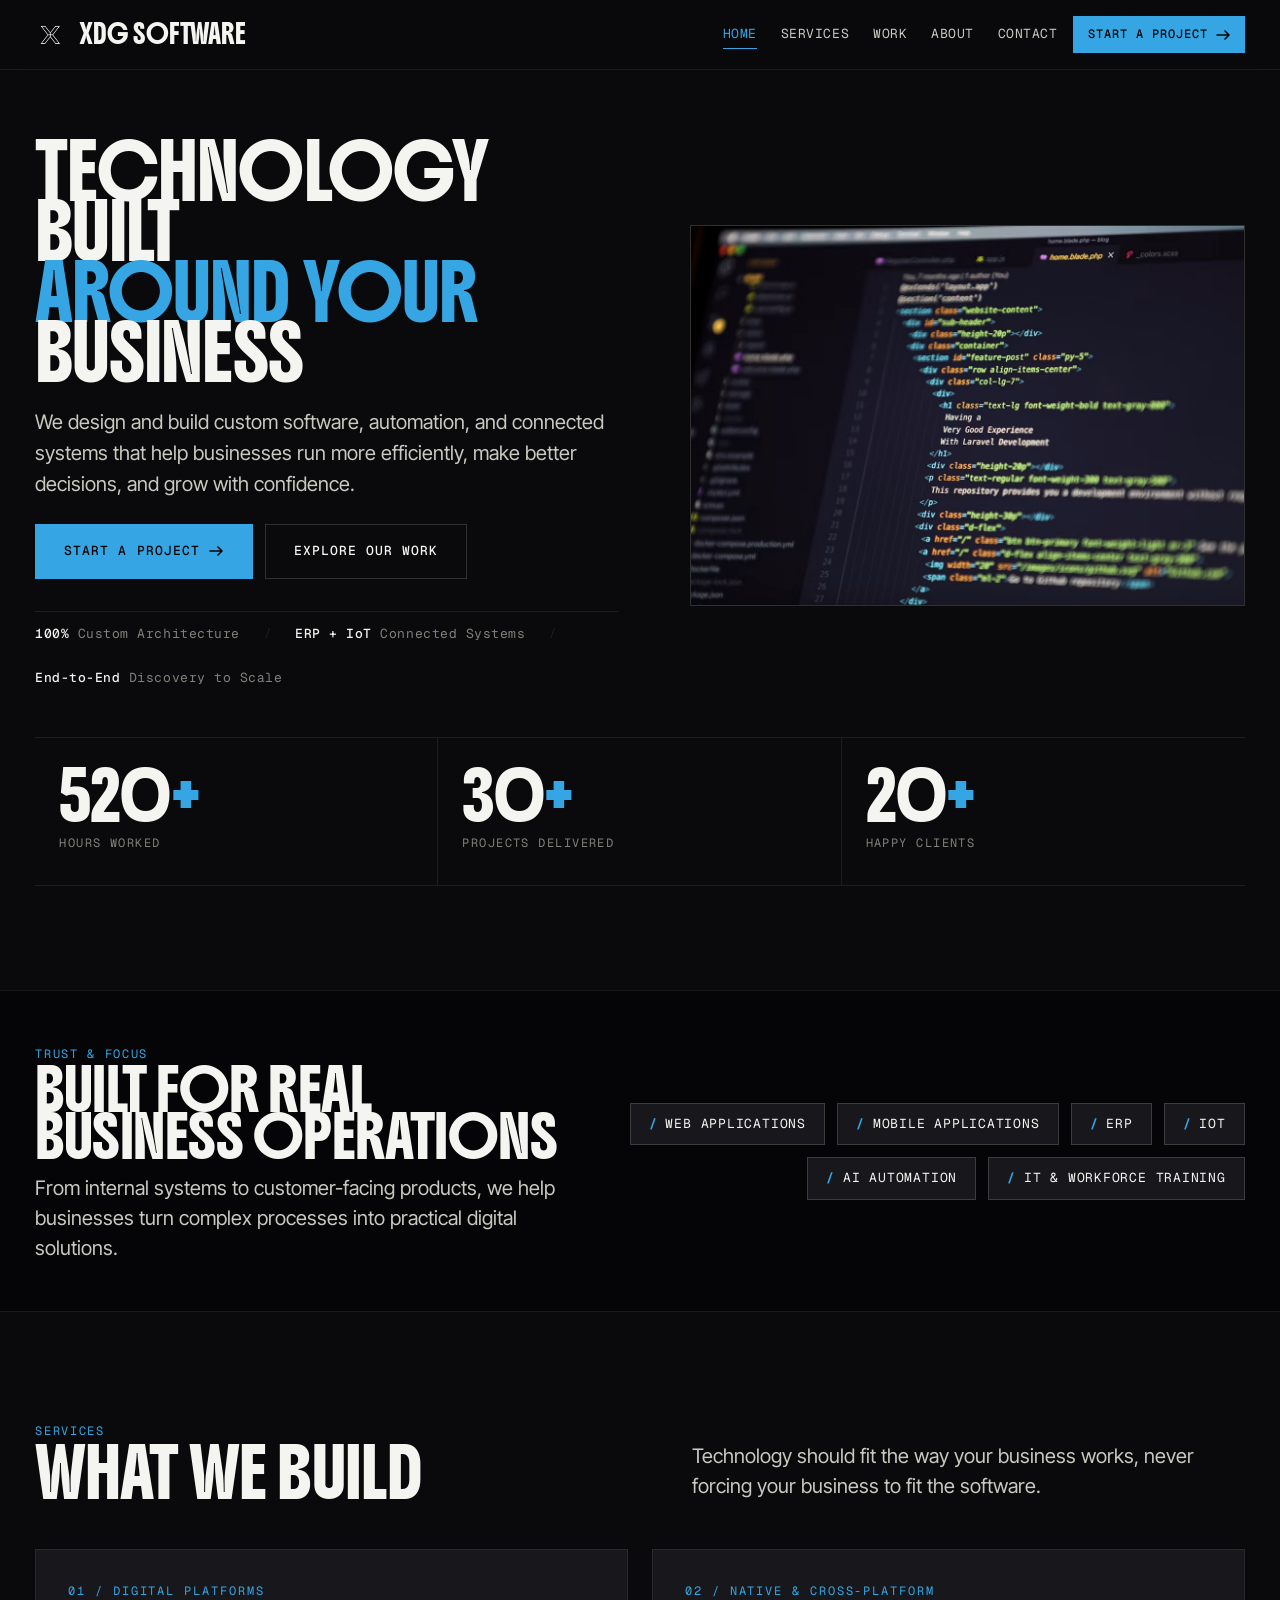
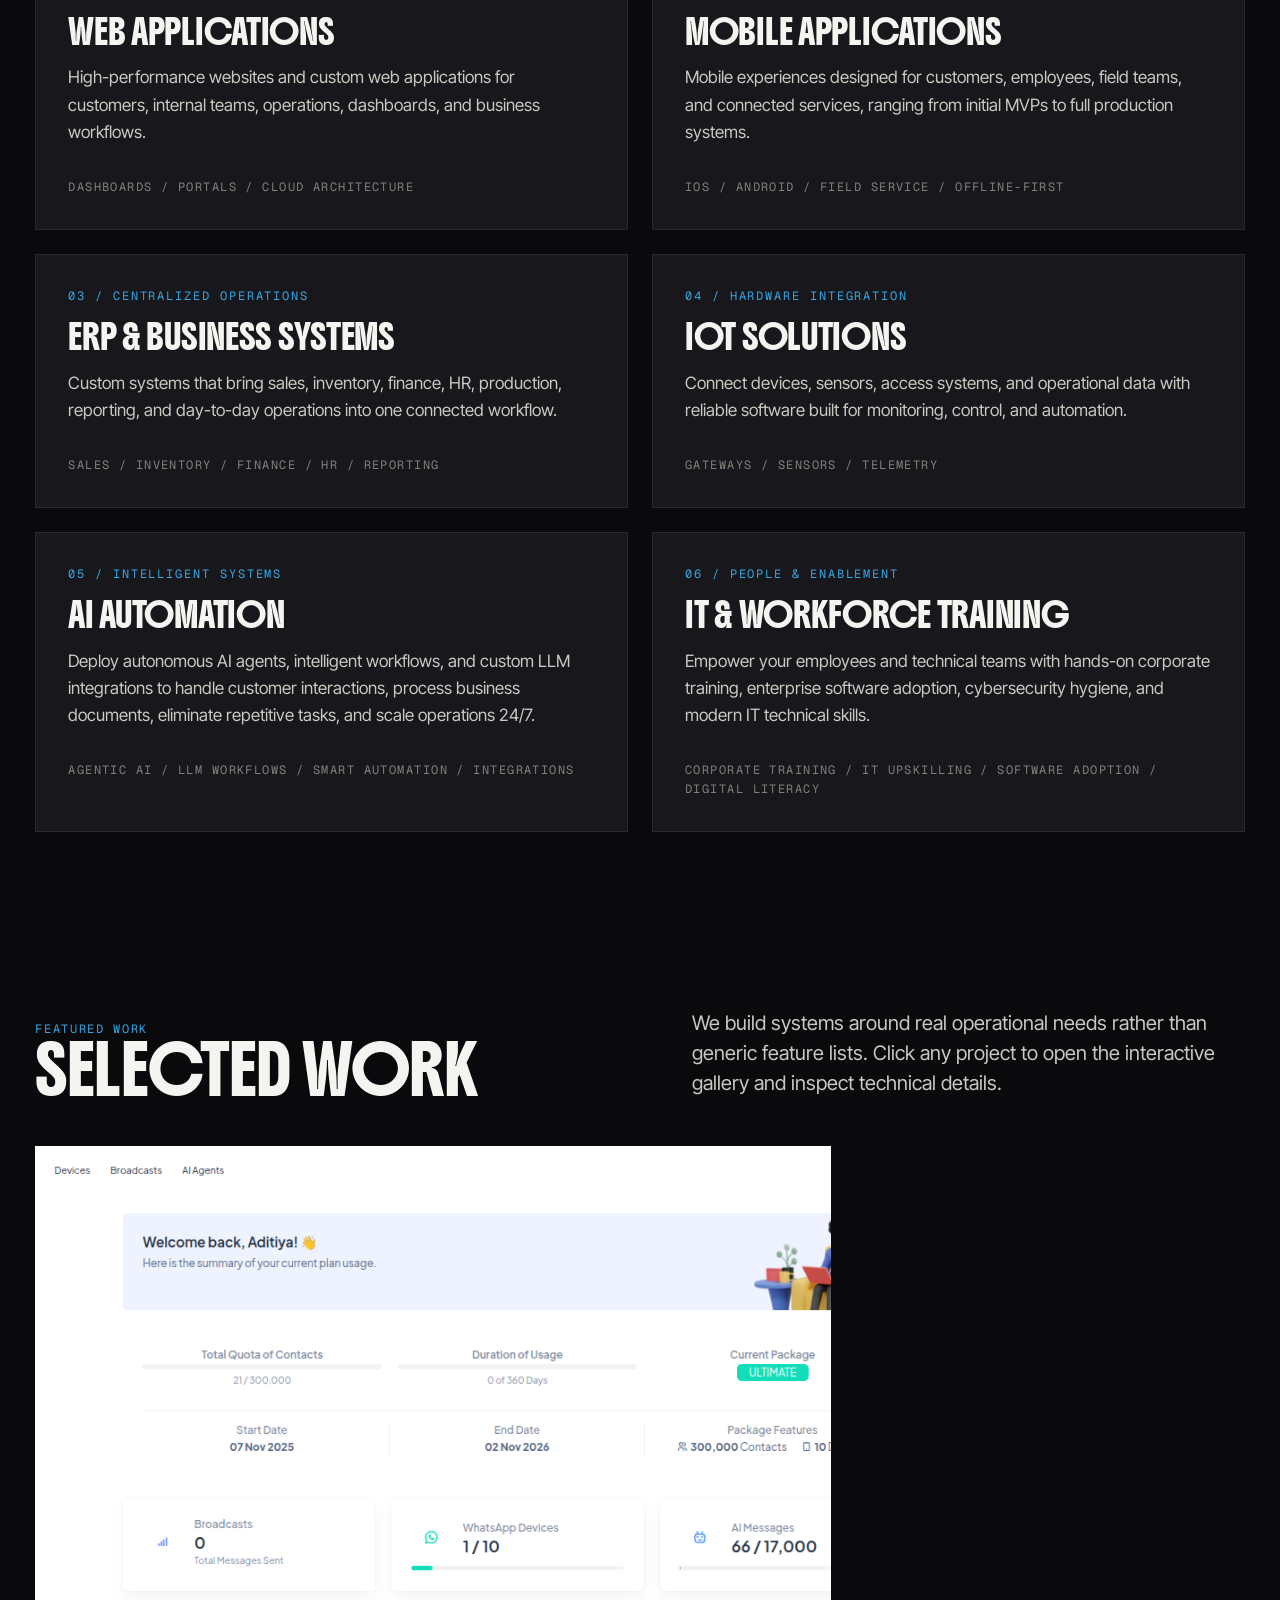
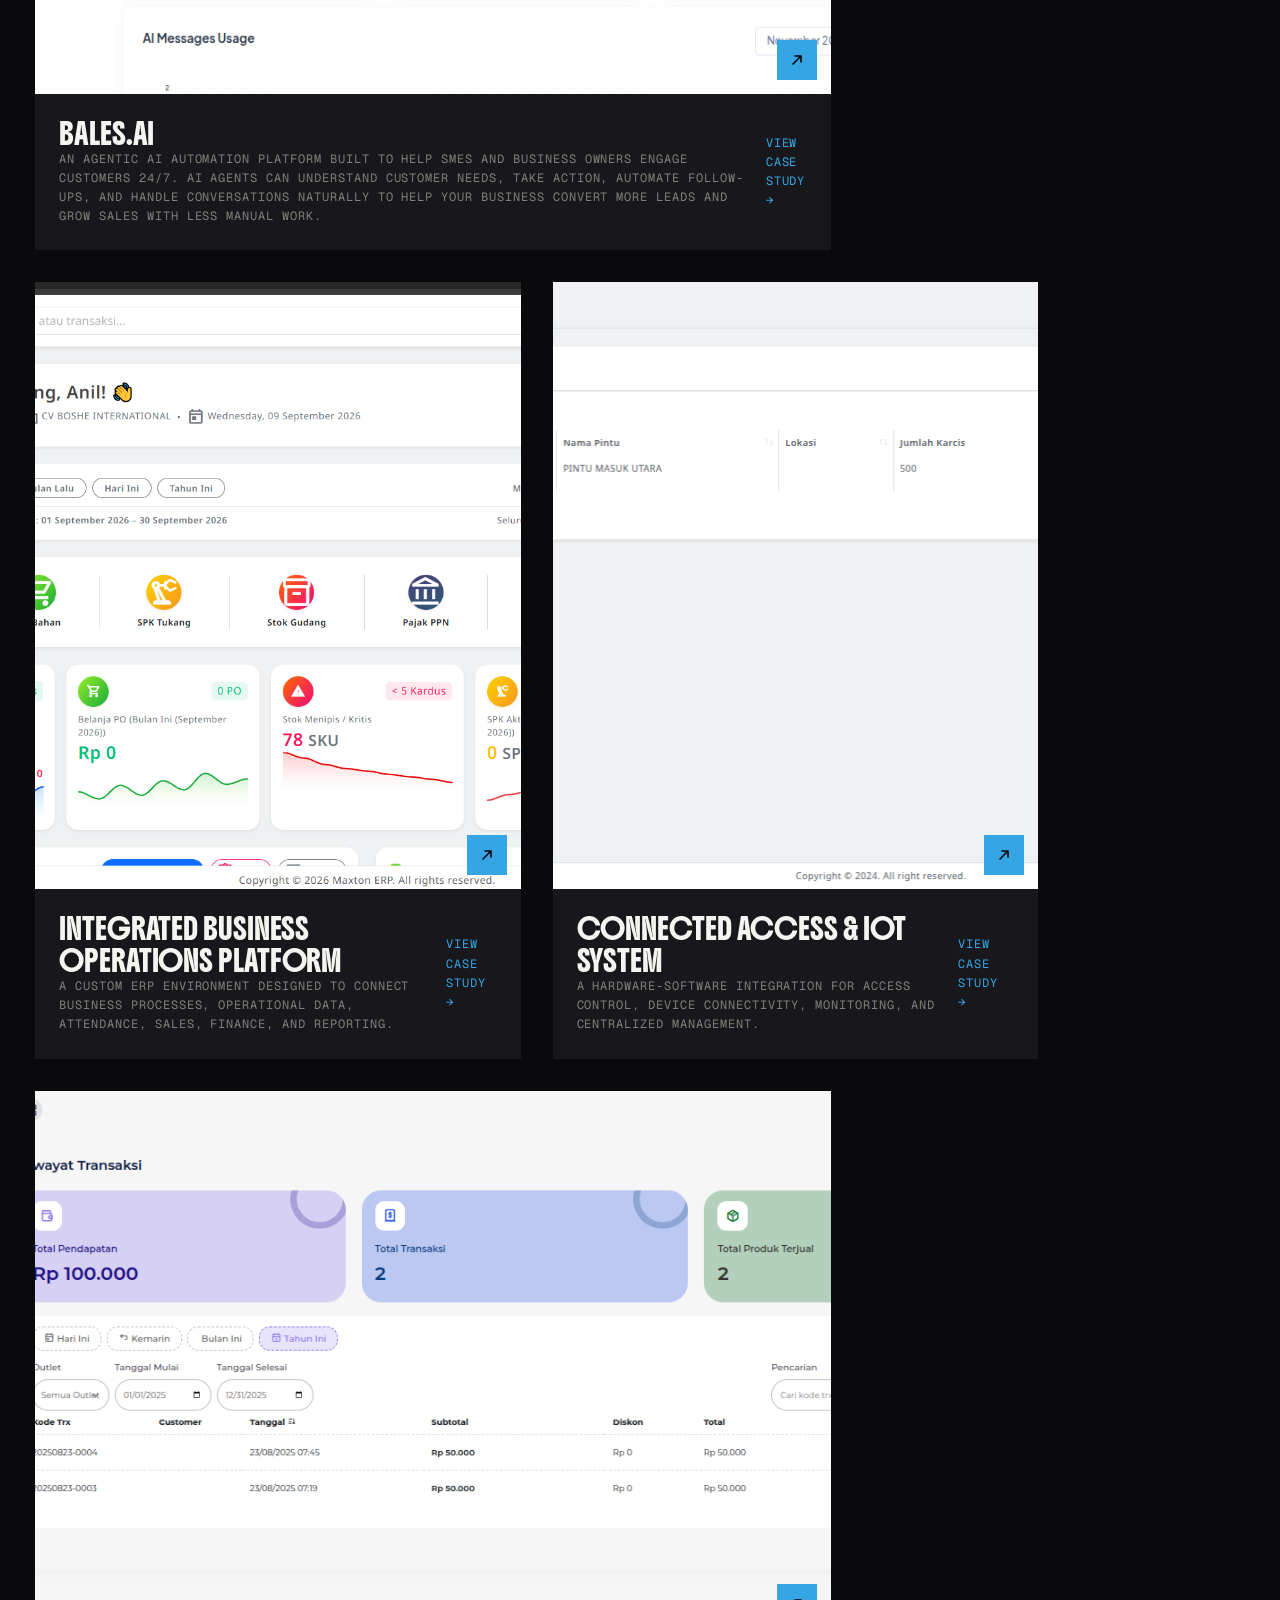
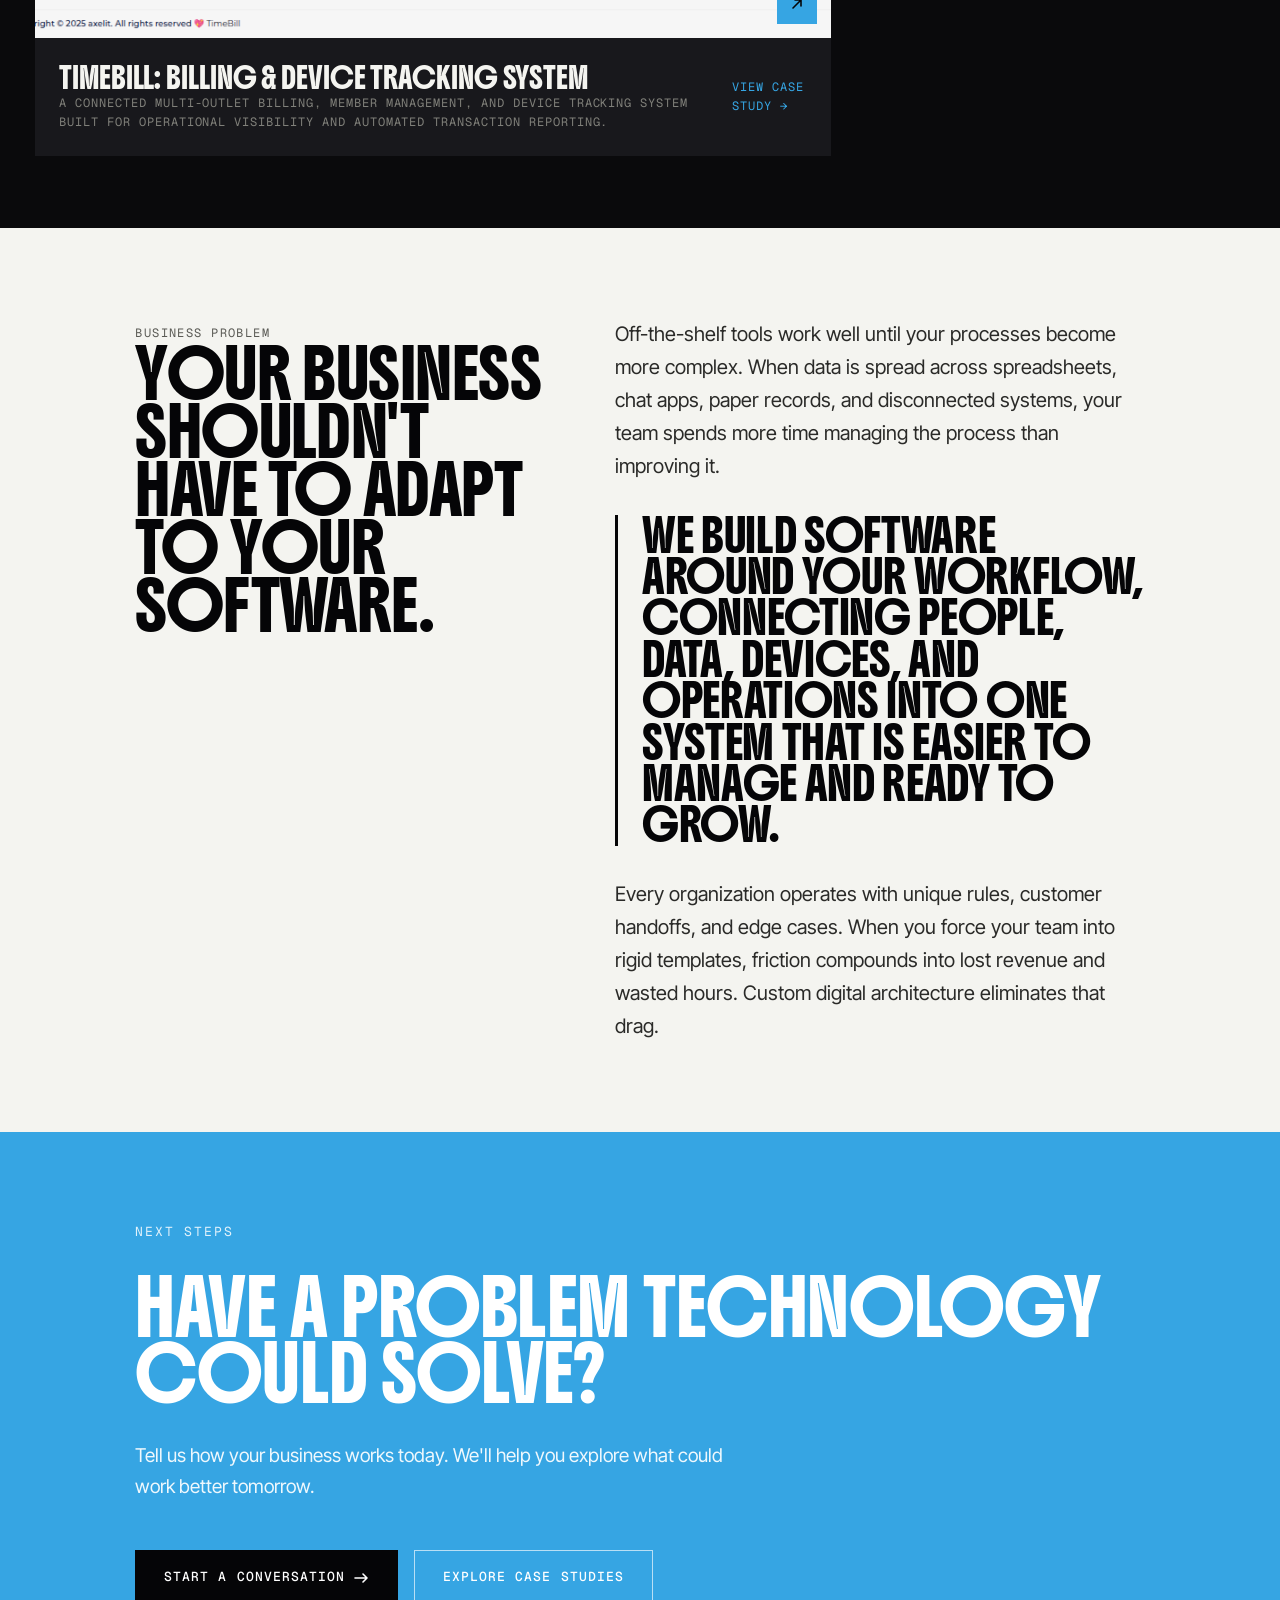
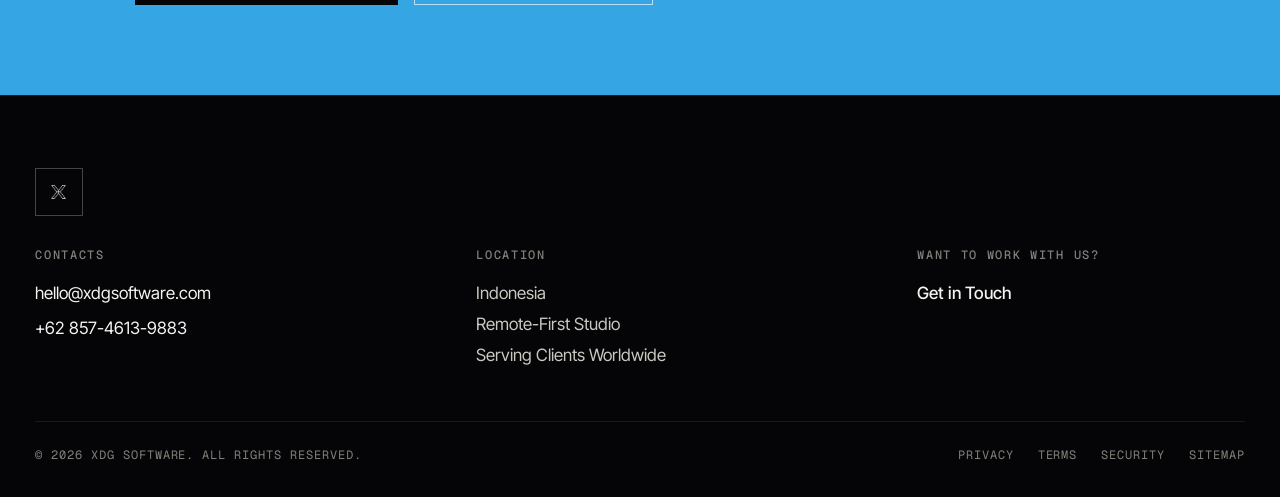
==== commit 5ddbc089: "fix: change phone number" ====
--- a/index.html
+++ b/index.html
@@ -111,7 +111,7 @@
 
           <!-- Hero Media: Web Code Display -->
           <div class="hero-media reveal">
-            <img src="assets/img/code/hero-code-unsplash-oxlxu2qukGE.jpg"
+            <img src="assets/img/photo-1607706189992-eae578626c86.avif"
               alt="Computer screen displaying web code in modern development environment" width="1600" height="1067" />
           </div>
         </div>
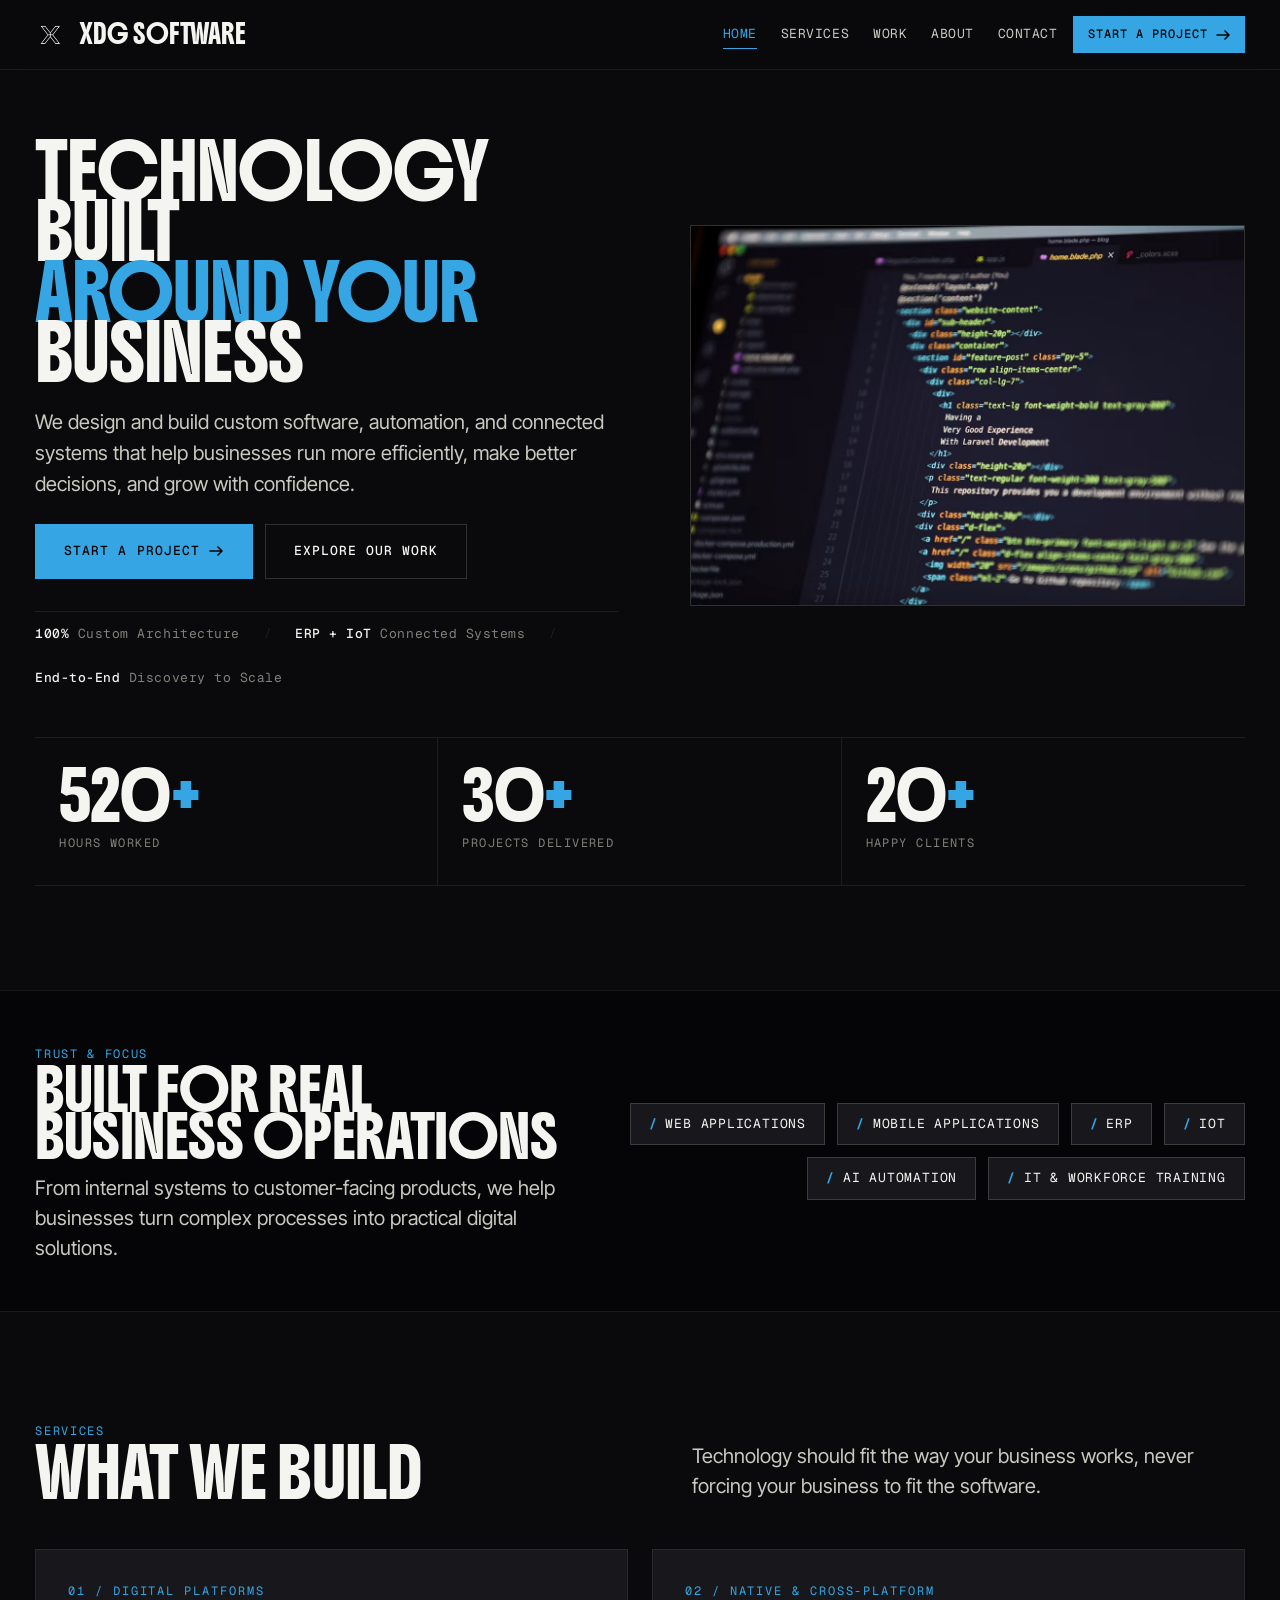
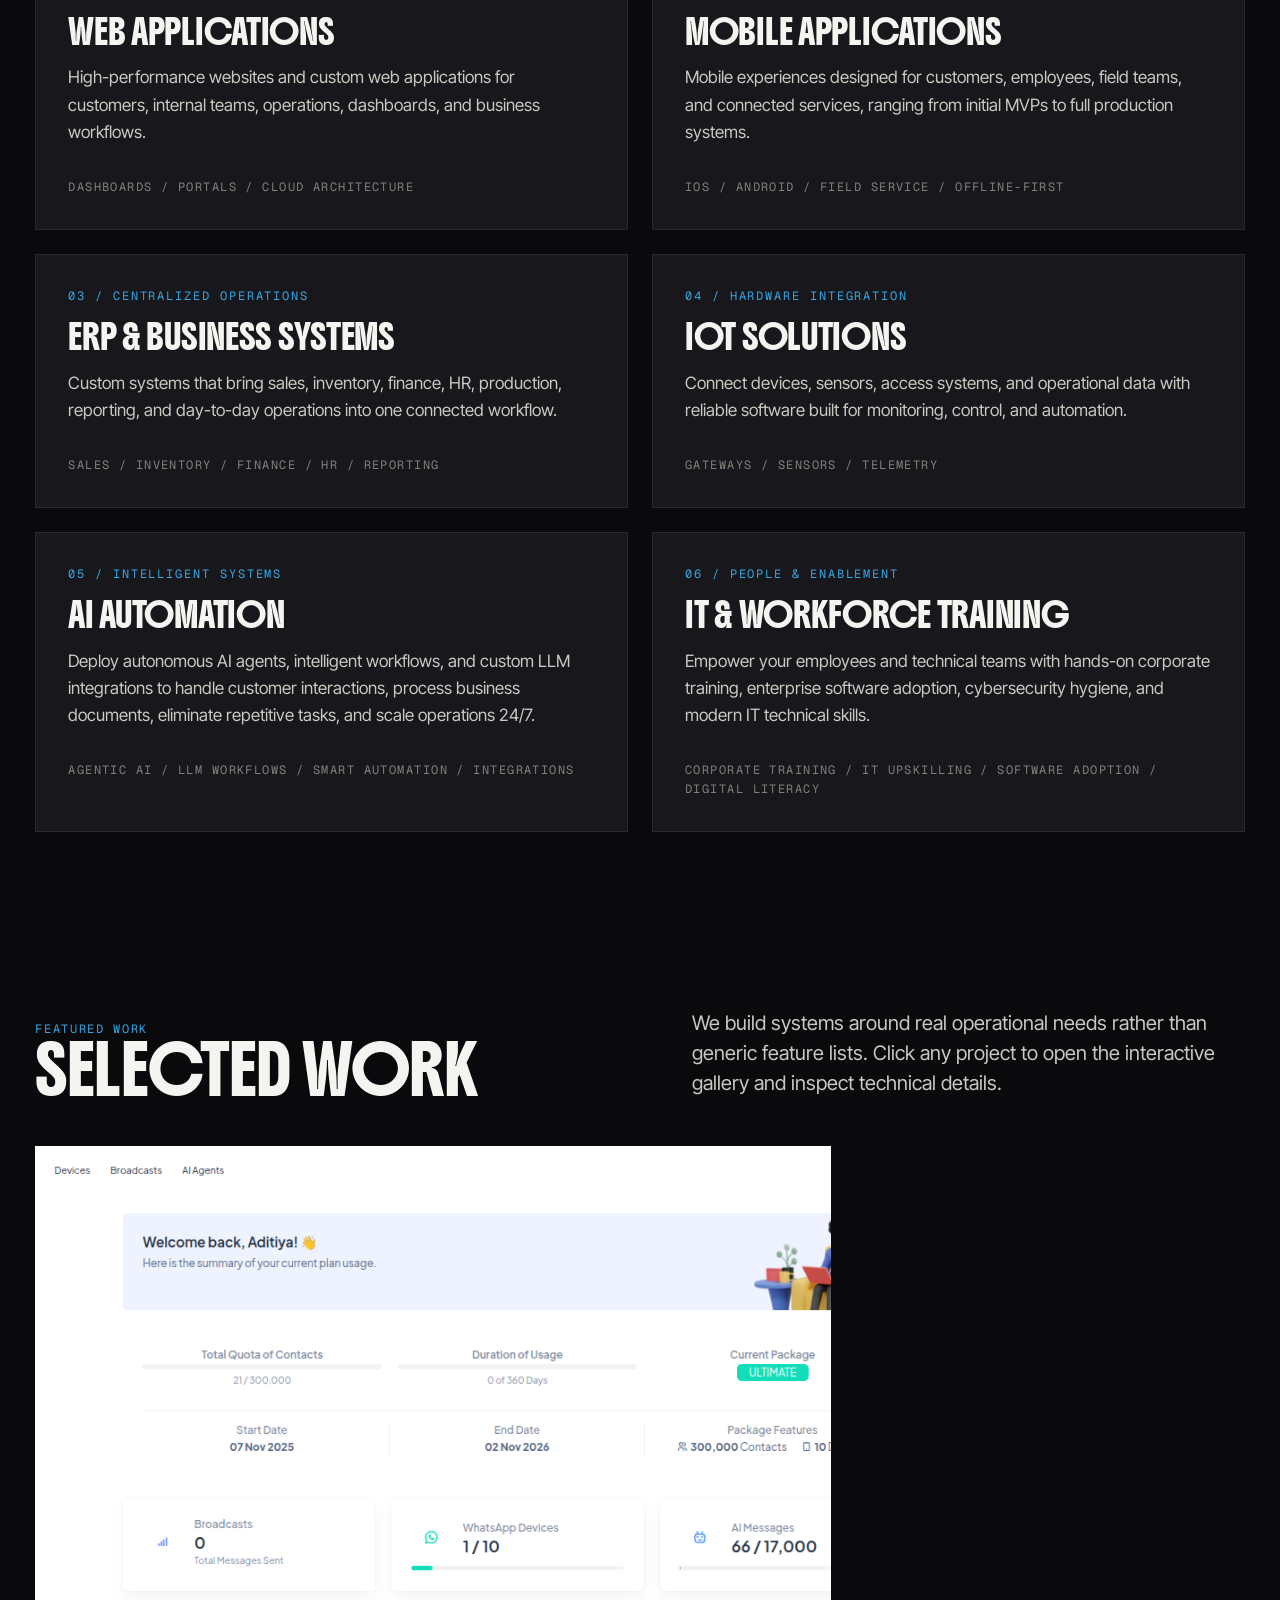
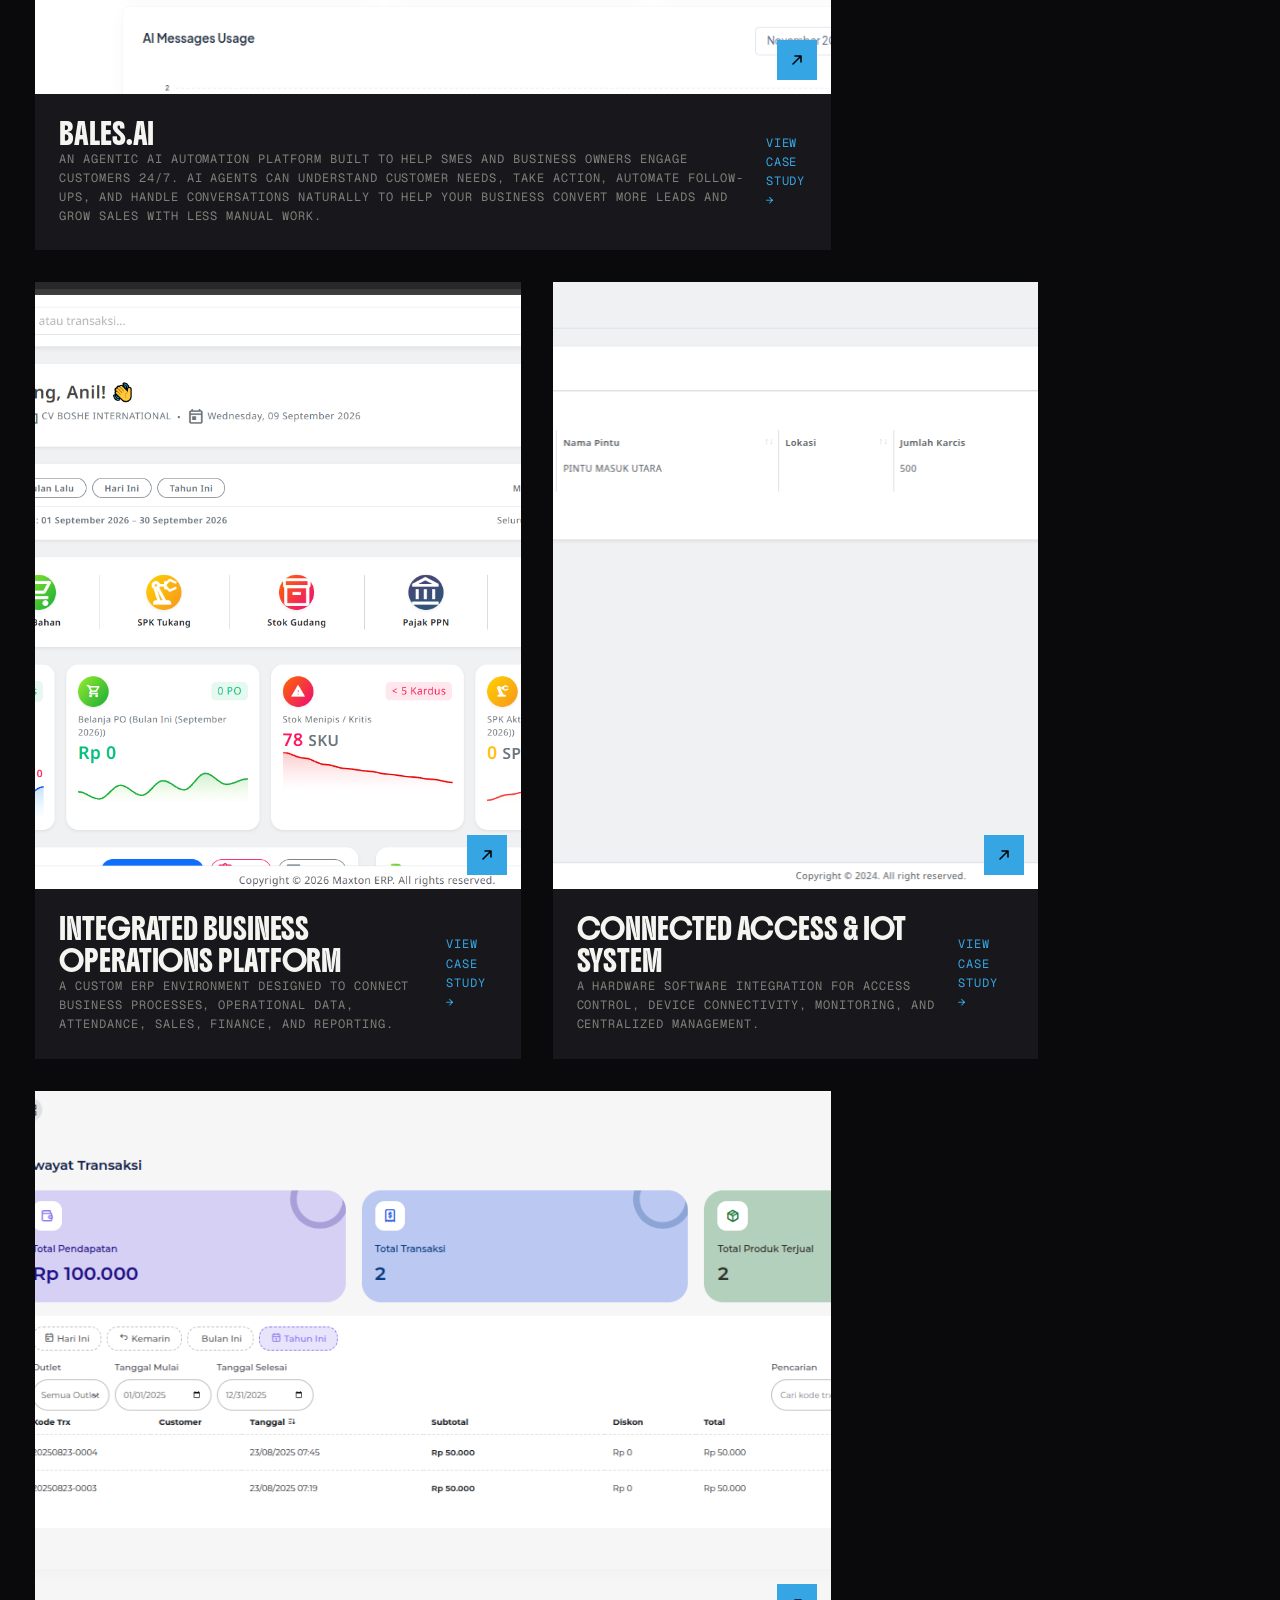
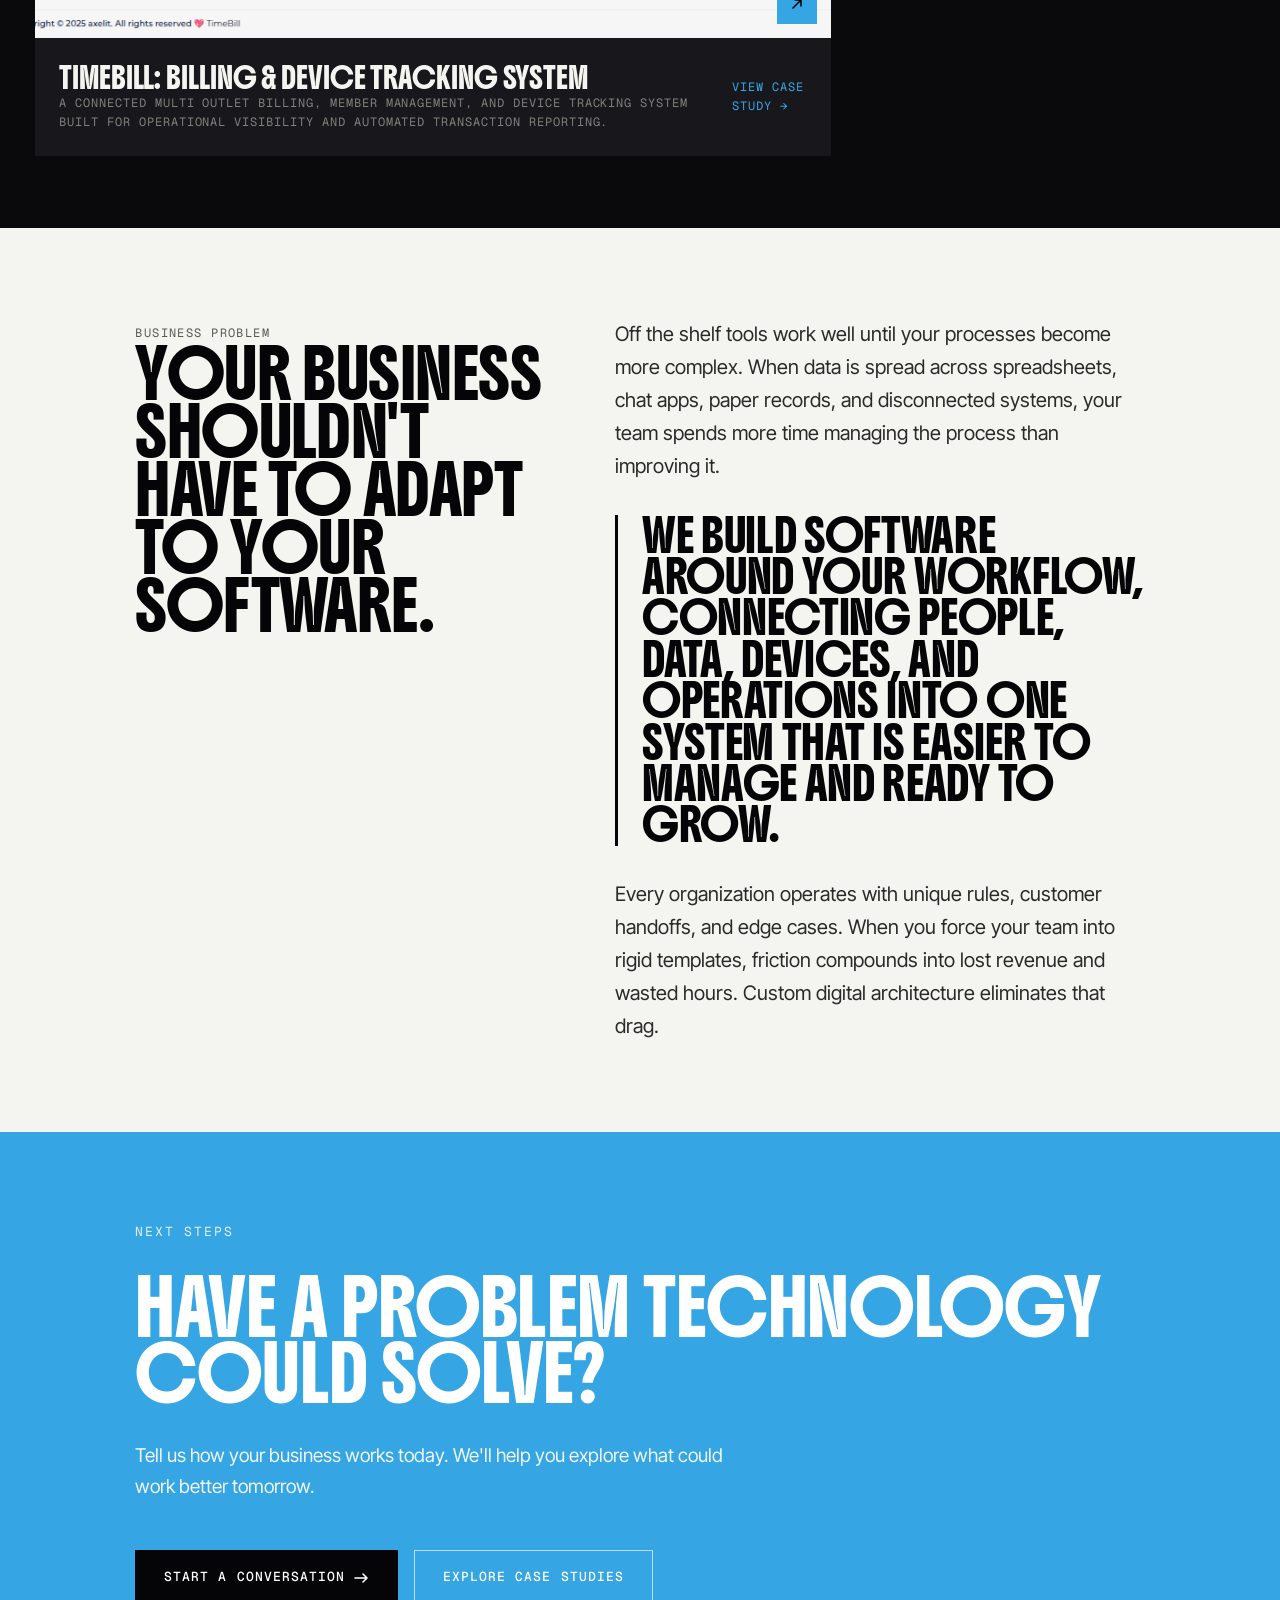
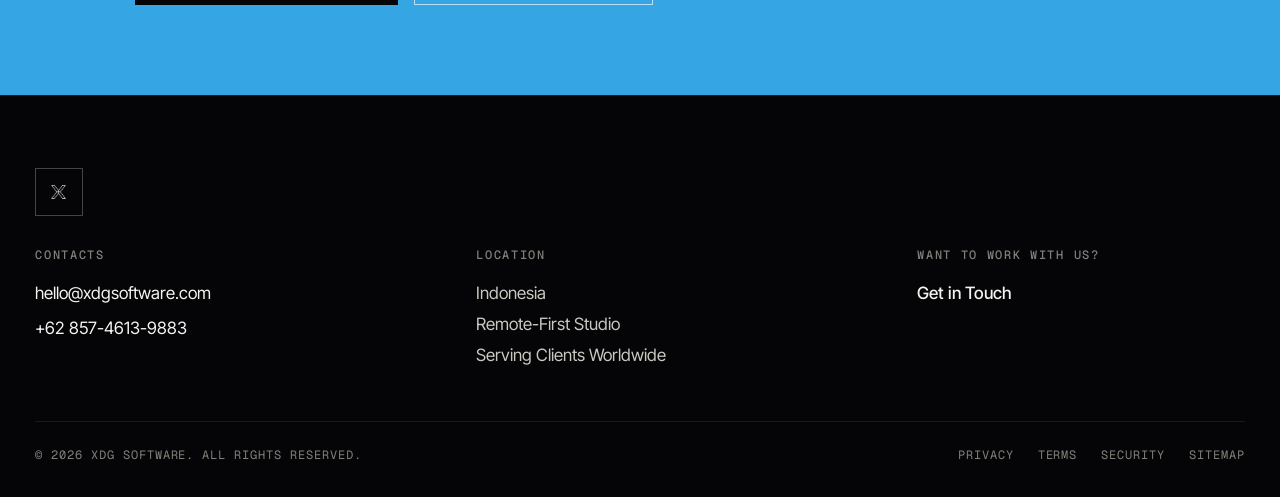
==== commit 32b1ec55: "feat: add site script for preloader, mobile drawer navigation, and project modal interactions across" ====
--- a/index.html
+++ b/index.html
@@ -249,7 +249,7 @@
             aria-label="View Sports & Live Operations Platform case study and screenshots gallery">
             <div class="wm">
               <img src="assets/img/projects/balesiaja/User/Dashboards-Bales-ai.png"
-                alt="An Agentic AI platform that helps businesses automate customer conversations, lead engagement, and follow-ups across multiple channels. Bales.ai combines intelligent AI agents, real-time automation, and business integrations to engage customers 24/7, take action autonomously, and turn more conversations into sales" />
+                alt="An Agentic AI platform that helps businesses automate customer conversations, lead engagement, and follow ups across multiple channels. Bales.ai combines intelligent AI agents, real-time automation, and business integrations to engage customers 24/7, take action autonomously, and turn more conversations into sales" />
               <span class="wm-arrow" aria-hidden="true">
                 <svg width="14" height="14" viewBox="0 0 14 14" fill="none">
                   <path d="M3 11L11 3M11 3H5M11 3V9" stroke="currentColor" stroke-width="1.6" stroke-linecap="round" />
@@ -305,7 +305,7 @@
             <div class="work-meta">
               <div>
                 <div class="wm-title">Connected Access &amp; IoT System</div>
-                <div class="wm-cap">A hardware-software integration for access control, device connectivity, monitoring,
+                <div class="wm-cap">A hardware software integration for access control, device connectivity, monitoring,
                   and centralized management.</div>
               </div>
               <div class="wm-cap"><span class="lime-text">View Case Study &rarr;</span></div>
@@ -327,7 +327,7 @@
             <div class="work-meta">
               <div>
                 <div class="wm-title">TimeBill: Billing &amp; Device Tracking System</div>
-                <div class="wm-cap">A connected multi-outlet billing, member management, and device tracking system
+                <div class="wm-cap">A connected multi outlet billing, member management, and device tracking system
                   built for operational visibility and automated transaction reporting.</div>
               </div>
               <div class="wm-cap"><span class="lime-text">View Case Study &rarr;</span></div>
@@ -347,7 +347,7 @@
           </div>
           <div class="chapter-body">
             <p>
-              Off-the-shelf tools work well until your processes become more complex. When data is spread across
+              Off the shelf tools work well until your processes become more complex. When data is spread across
               spreadsheets, chat apps, paper records, and disconnected systems, your team spends more time managing the
               process than improving it.
             </p>
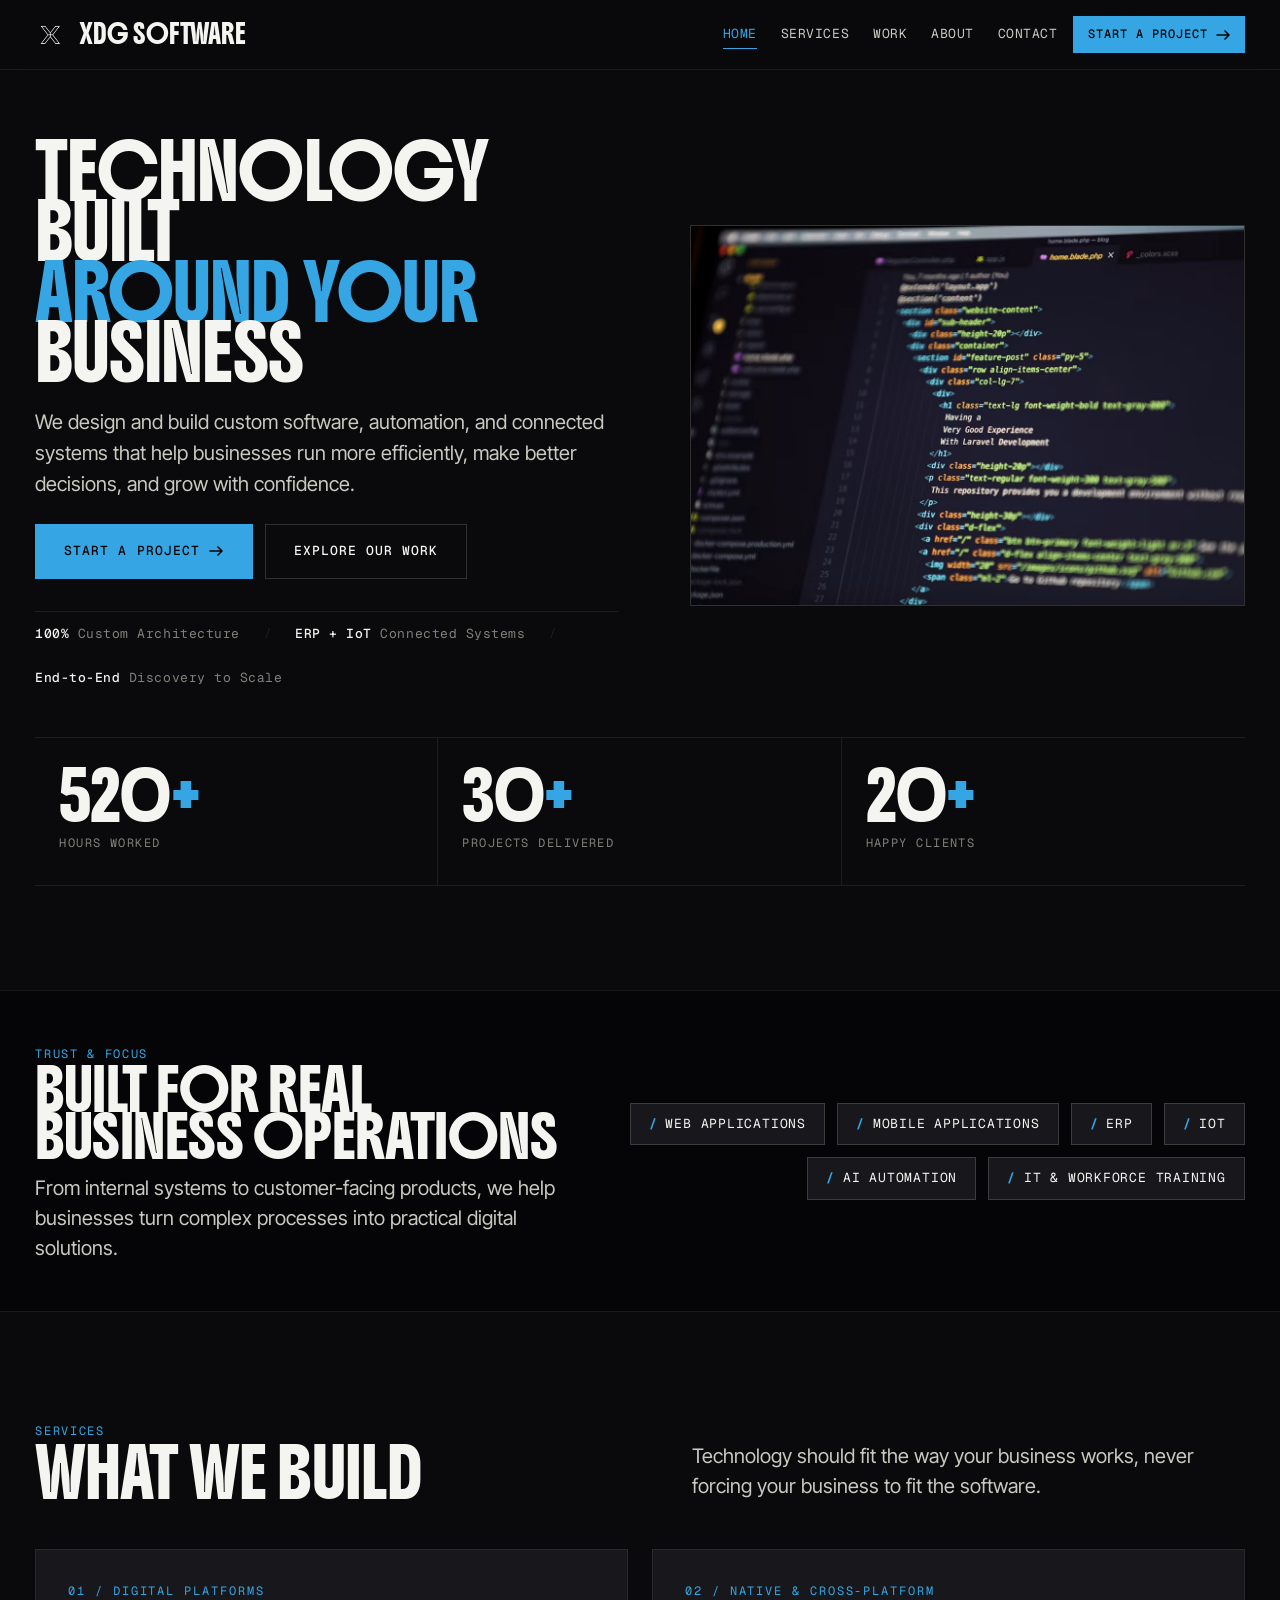
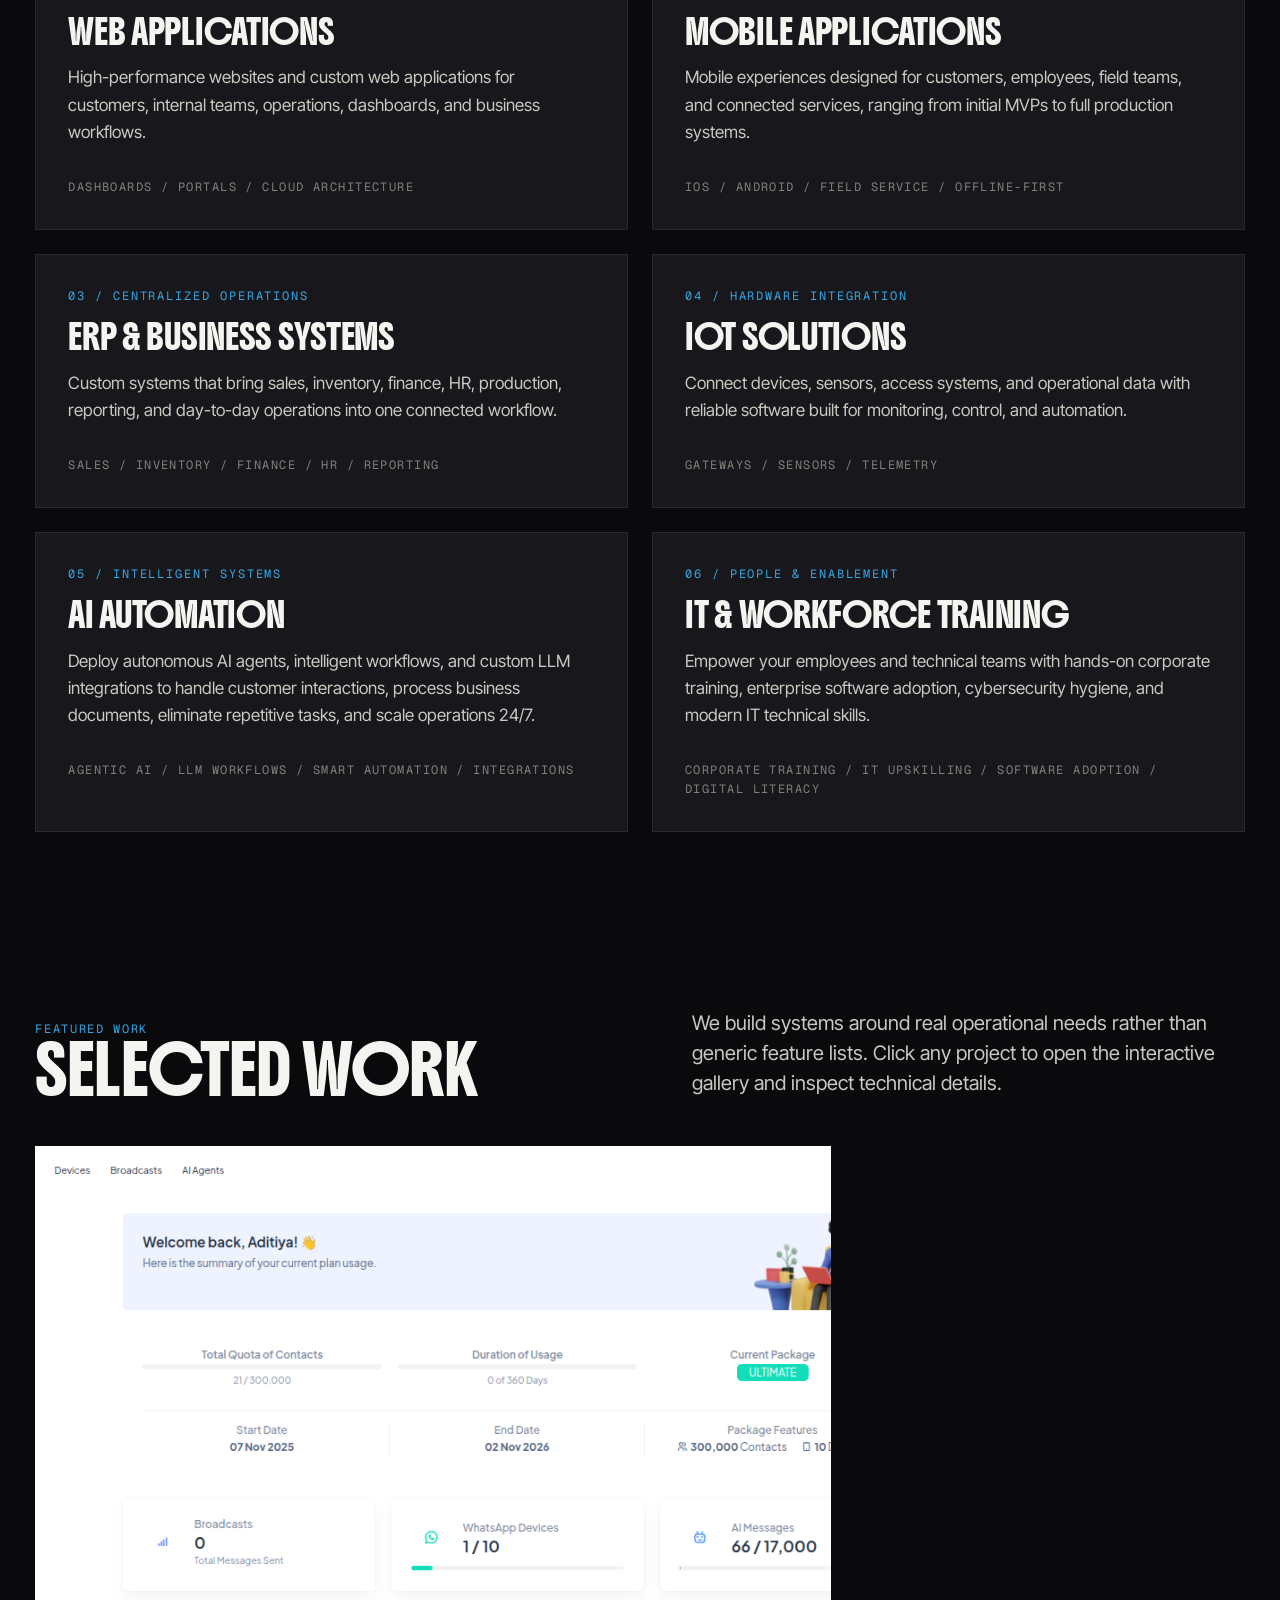
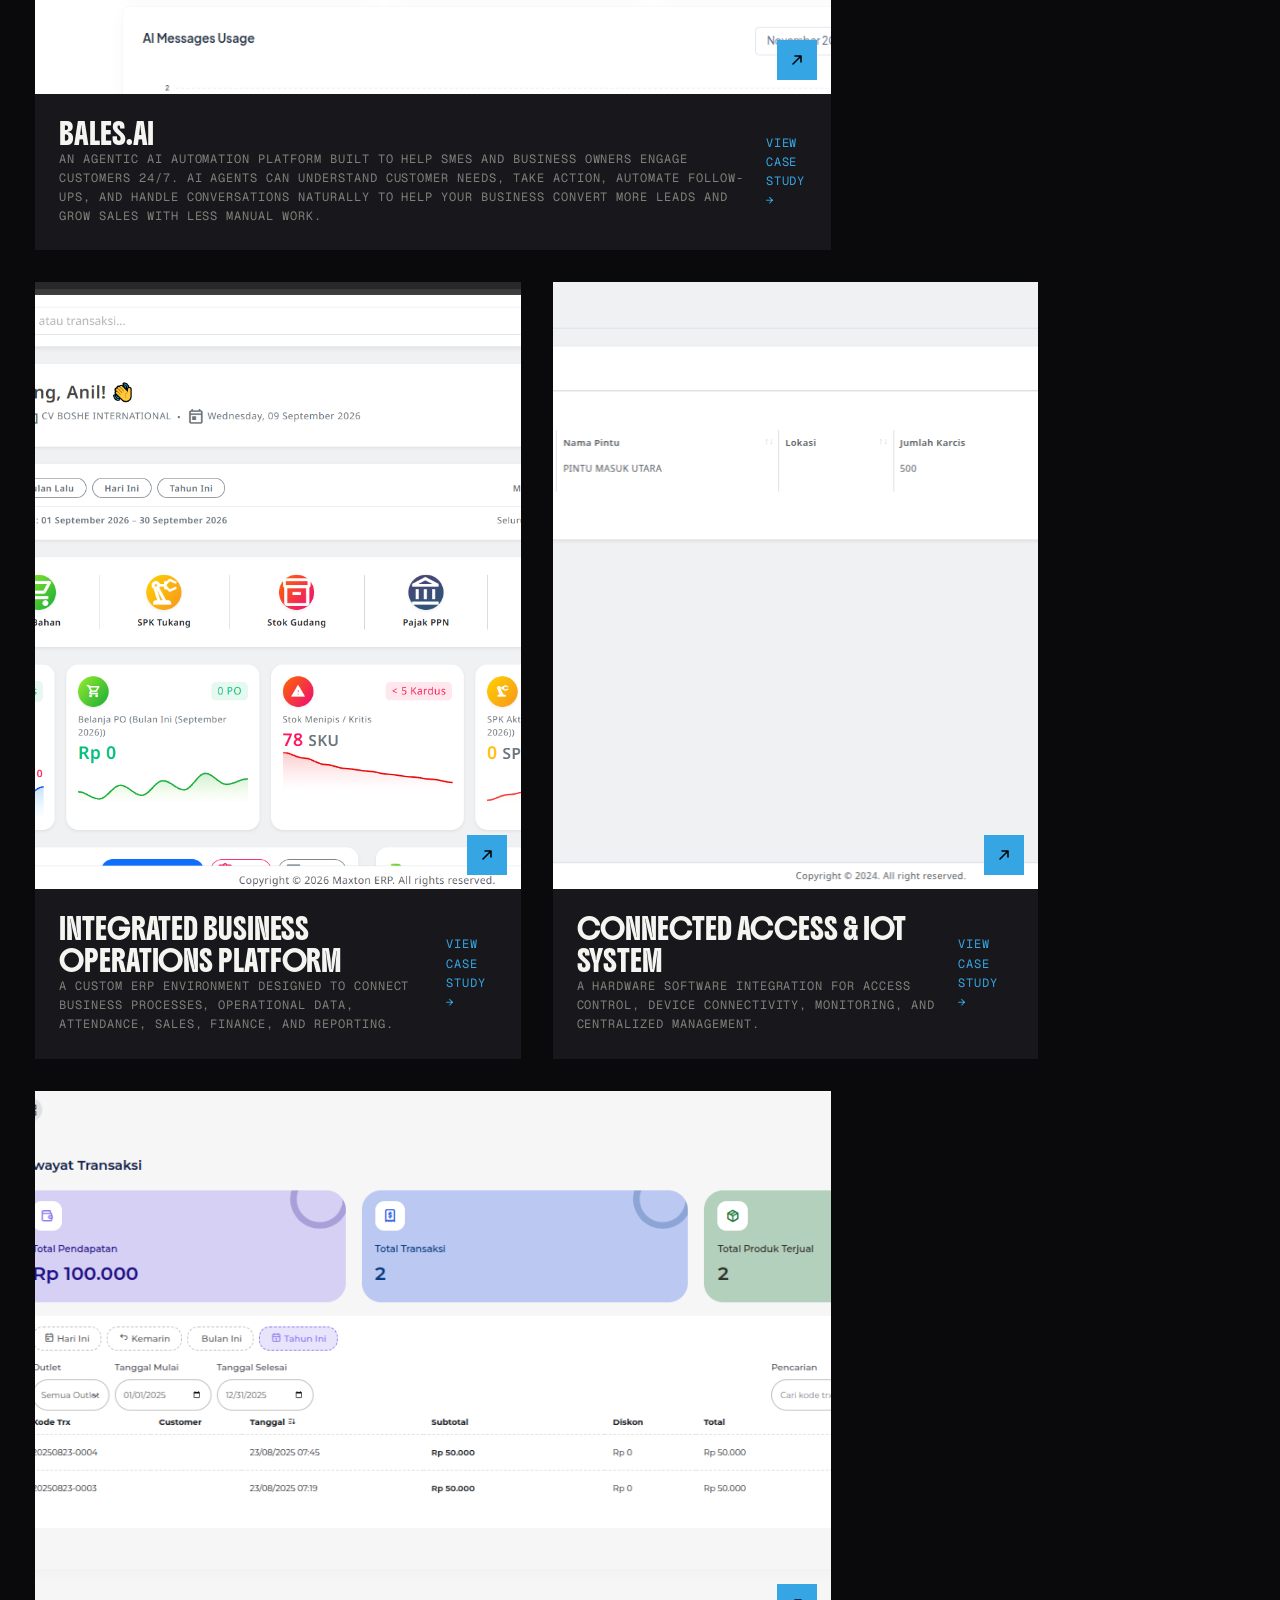
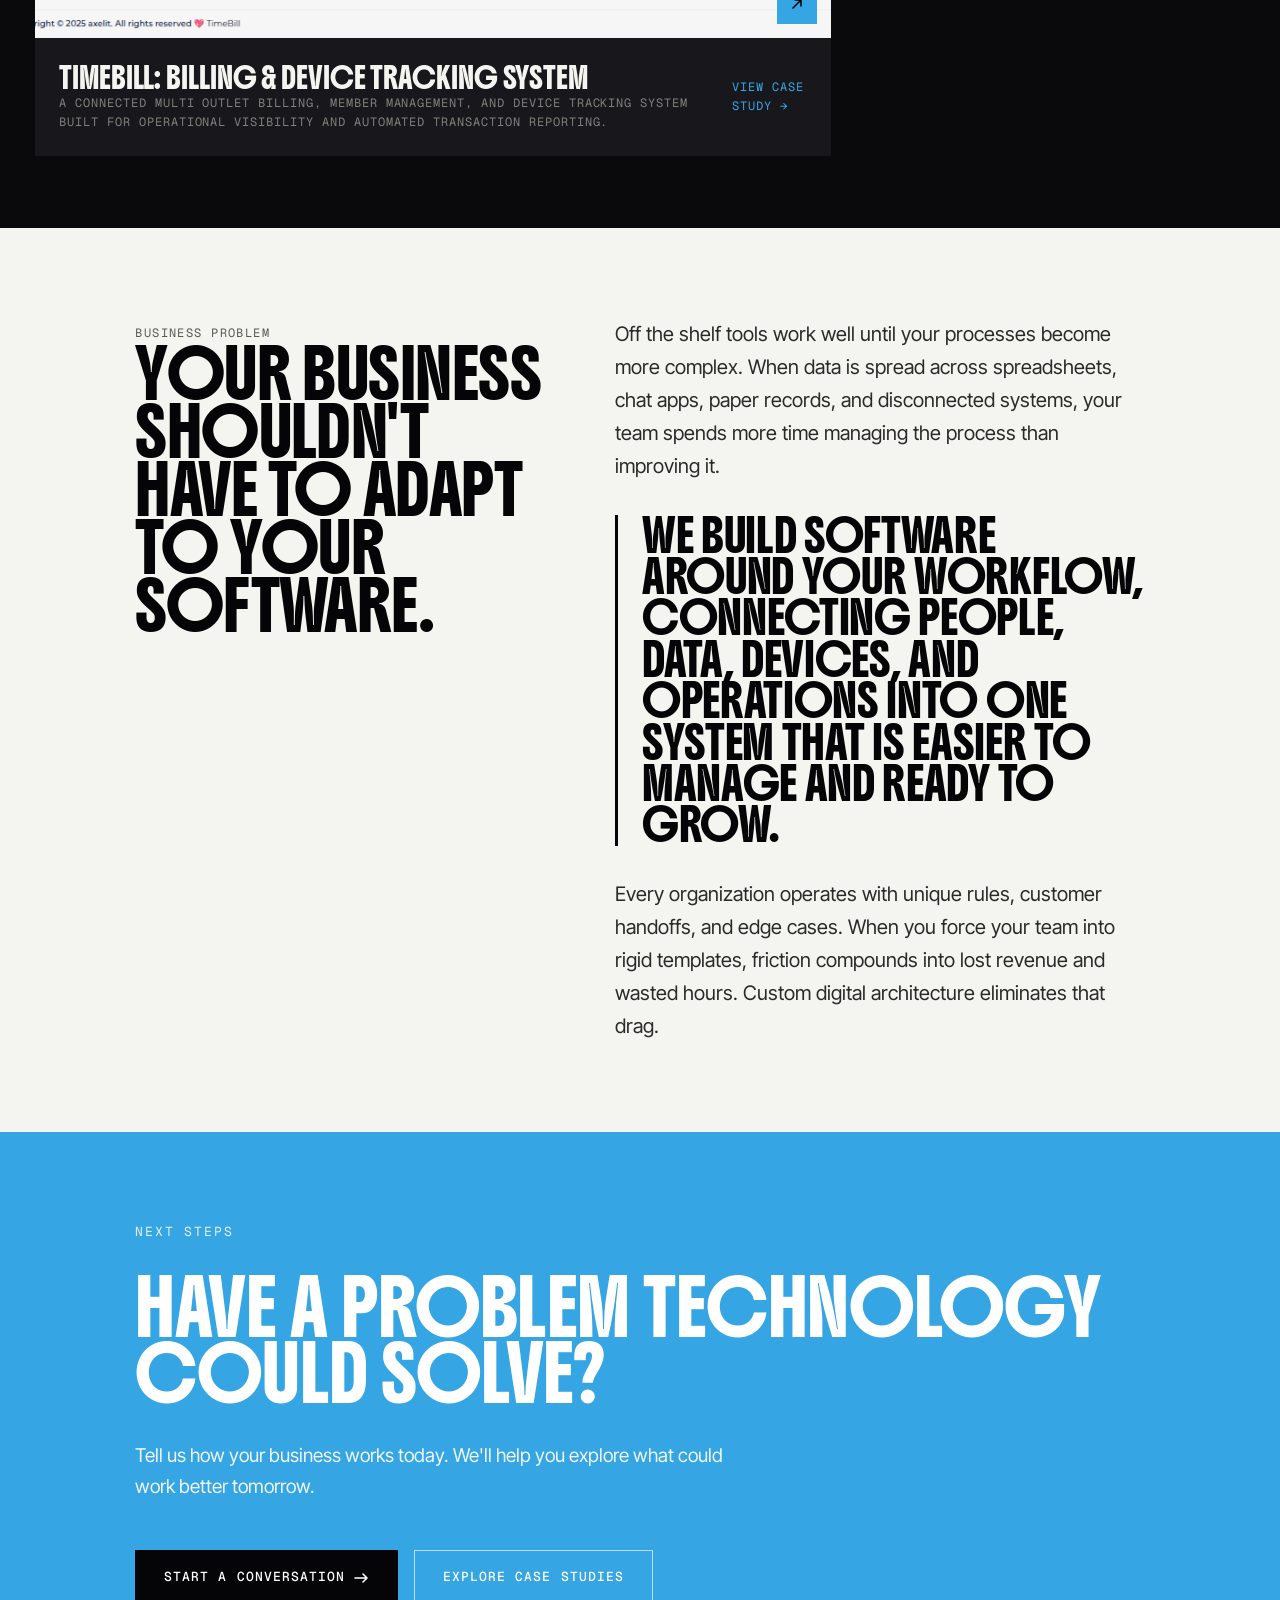
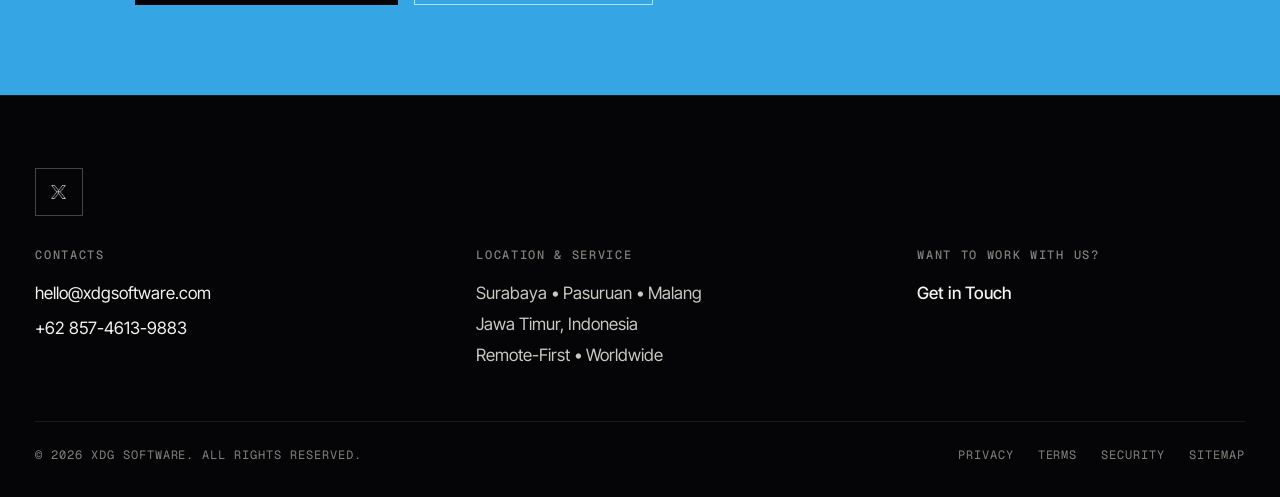
==== commit 33bf5890: "feat: add comprehensive SEO meta tags, local geo-targeting, robots.txt, and sitemap.xml" ====
--- a/index.html
+++ b/index.html
@@ -4,9 +4,96 @@
 <head>
   <meta charset="utf-8" />
   <meta name="viewport" content="width=device-width, initial-scale=1" />
-  <title>XDG Software | Technology Built Around Your Business</title>
+  <title>XDG Software — Software House Surabaya, Pasuruan &amp; Malang | Jawa Timur</title>
   <meta name="description"
-    content="XDG Software is a B2B technology partner focused on custom software, web and mobile applications, ERP, IoT, automation, and system integration." />
+    content="XDG Software adalah software house &amp; technology agency melayani Surabaya, Pasuruan, Malang, dan Jawa Timur. Layanan custom software, ERP, IoT, web &amp; mobile apps." />
+  <meta name="keywords"
+    content="software agency surabaya, software house pasuruan, software house malang, jasa pembuatan software surabaya, software agency jawa timur, jasa software pasuruan, custom software malang, sistem erp surabaya, iot pasuruan, xdg software" />
+  <meta name="author" content="XDG Software" />
+  <meta name="robots" content="index, follow" />
+  <meta name="google-site-verification" content="uBNrLAUbiwY0ljOgOx5j63tYyhu9p4sTLkIyEAKQYfE" />
+  <link rel="canonical" href="https://xdgsoftware.com/" />
+
+  <!-- Geo Local SEO Meta Tags (Surabaya, Pasuruan, Malang - Jawa Timur) -->
+  <meta name="geo.region" content="ID-JI" />
+  <meta name="geo.placename" content="Surabaya, Pasuruan, Malang, Jawa Timur" />
+  <meta name="geo.position" content="-7.6453;112.9075" />
+  <meta name="ICBM" content="-7.6453, 112.9075" />
+
+  <!-- Open Graph / Facebook / WhatsApp -->
+  <meta property="og:type" content="website" />
+  <meta property="og:site_name" content="XDG Software" />
+  <meta property="og:title" content="XDG Software — Software House Surabaya, Pasuruan &amp; Malang" />
+  <meta property="og:description"
+    content="Software house &amp; technology agency melayani Surabaya, Pasuruan, Malang, dan Jawa Timur. Spesialis custom software, sistem ERP, IoT, dan aplikasi web &amp; mobile." />
+  <meta property="og:url" content="https://xdgsoftware.com/" />
+  <meta property="og:image" content="https://xdgsoftware.com/assets/img/xdg-logo.png" />
+  <meta property="og:locale" content="id_ID" />
+
+  <!-- Twitter Cards -->
+  <meta name="twitter:card" content="summary_large_image" />
+  <meta name="twitter:title" content="XDG Software — Software House Surabaya, Pasuruan &amp; Malang" />
+  <meta name="twitter:description"
+    content="Software house &amp; technology agency melayani Surabaya, Pasuruan, Malang, dan Jawa Timur. Custom software, ERP, IoT, web &amp; mobile apps." />
+  <meta name="twitter:image" content="https://xdgsoftware.com/assets/img/xdg-logo.png" />
+
+  <!-- Structured Data / JSON-LD for Google Sitelinks & Local SEO -->
+  <script type="application/ld+json">
+  {
+    "@context": "https://schema.org",
+    "@graph": [
+      {
+        "@type": "ProfessionalService",
+        "@id": "https://xdgsoftware.com/#organization",
+        "name": "XDG Software",
+        "alternateName": ["XDG Software Studio", "Software House Surabaya", "Software House Pasuruan", "Software House Malang"],
+        "url": "https://xdgsoftware.com/",
+        "logo": "https://xdgsoftware.com/assets/img/xdg-logo.png",
+        "image": "https://xdgsoftware.com/assets/img/xdg-logo.png",
+        "description": "Software house dan technology agency melayani Surabaya, Pasuruan, Malang, dan seluruh Jawa Timur. Spesialis custom ERP, IoT, otomasi bisnis, dan aplikasi web/mobile.",
+        "telephone": "+6285746139883",
+        "email": "hello@xdgsoftware.com",
+        "address": {
+          "@type": "PostalAddress",
+          "addressLocality": "Pasuruan",
+          "addressRegion": "Jawa Timur",
+          "addressCountry": "ID"
+        },
+        "geo": {
+          "@type": "GeoCoordinates",
+          "latitude": -7.6453,
+          "longitude": 112.9075
+        },
+        "areaServed": [
+          { "@type": "City", "name": "Surabaya" },
+          { "@type": "City", "name": "Pasuruan" },
+          { "@type": "City", "name": "Malang" },
+          { "@type": "AdministrativeArea", "name": "Jawa Timur" },
+          { "@type": "Country", "name": "Indonesia" }
+        ],
+        "priceRange": "$$",
+        "knowsAbout": [
+          "Custom Software Development",
+          "ERP Systems",
+          "Internet of Things (IoT)",
+          "Workflow Automation",
+          "Web & Mobile Application Development",
+          "IT Consulting"
+        ]
+      },
+      {
+        "@type": "WebSite",
+        "@id": "https://xdgsoftware.com/#website",
+        "url": "https://xdgsoftware.com/",
+        "name": "XDG Software",
+        "publisher": {
+          "@id": "https://xdgsoftware.com/#organization"
+        }
+      }
+    ]
+  }
+  </script>
+
   <link rel="preconnect" href="https://fonts.googleapis.com" />
   <link rel="preconnect" href="https://fonts.gstatic.com" crossorigin />
   <link rel="stylesheet"
@@ -428,10 +515,10 @@
           </div>
         </div>
         <div class="footer-col">
-          <h4>Location</h4>
-          <p>Indonesia</p>
-          <p>Remote-First Studio</p>
-          <p>Serving Clients Worldwide</p>
+          <h4>Location &amp; Service</h4>
+          <p>Surabaya &bull; Pasuruan &bull; Malang</p>
+          <p>Jawa Timur, Indonesia</p>
+          <p>Remote-First &bull; Worldwide</p>
         </div>
         <div class="footer-col">
           <h4>Want to work with us?</h4>
